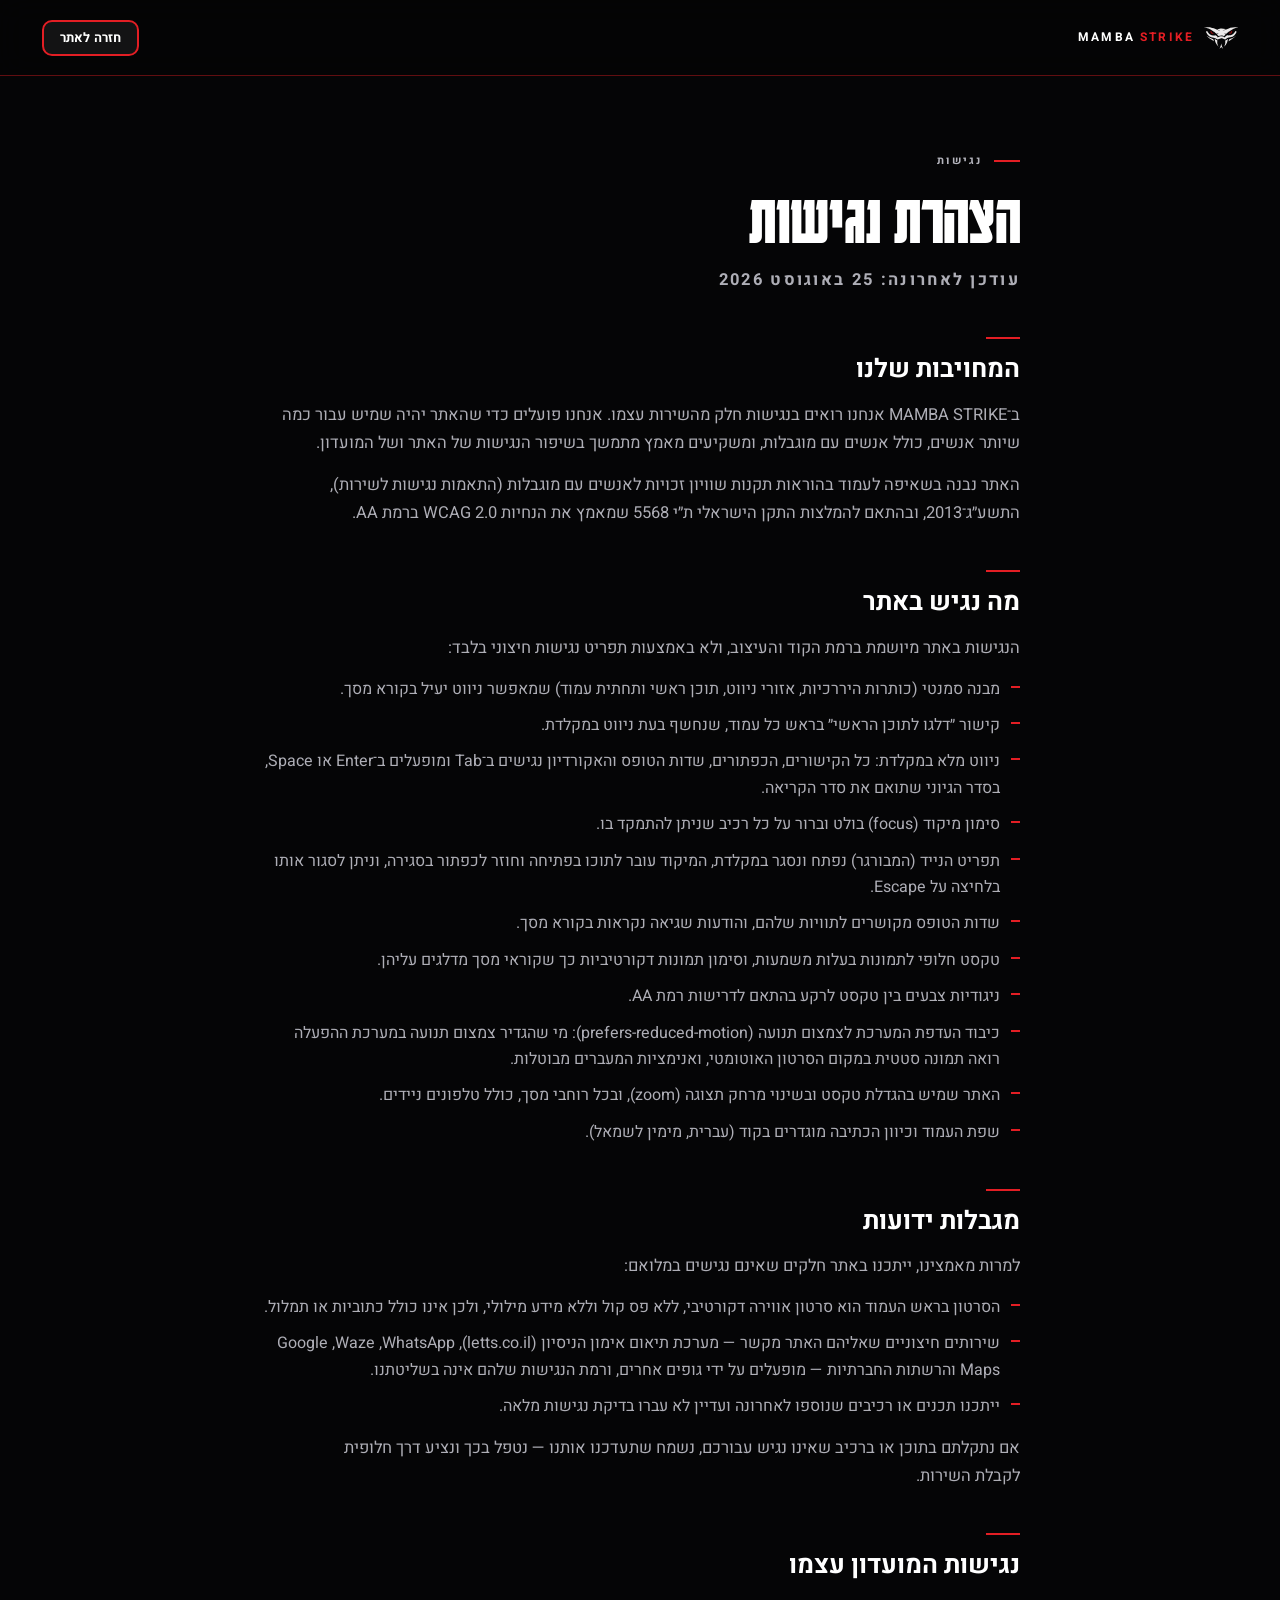
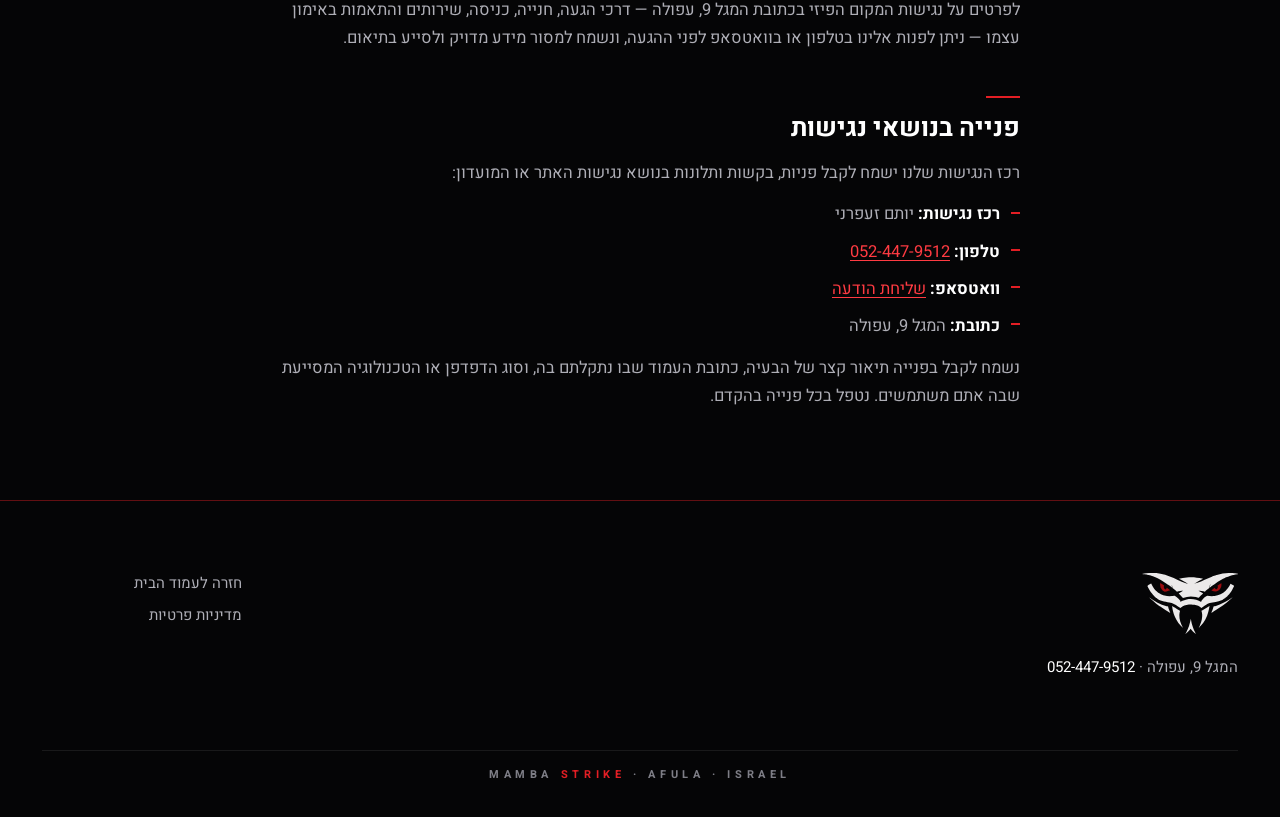
==== accessibility.html @ dbf691c0 "Client feedback round: coach bio, corrected copy, a11y, SEO pages Content (client-approved wording):" ====
<!doctype html>
<html lang="he" dir="rtl">
<head>
<meta charset="utf-8">
<meta name="viewport" content="width=device-width,initial-scale=1,viewport-fit=cover">
<meta name="theme-color" content="#050506">
<title>הצהרת נגישות · MAMBA STRIKE</title>
<meta name="description" content="הצהרת הנגישות של אתר MAMBA STRIKE, מרכז MMA בעפולה: מה נגיש באתר, מגבלות ידועות ודרכי פנייה בנושאי נגישות.">
<link rel="canonical" href="https://mambastrike.co.il/accessibility.html">
<meta name="robots" content="index,follow">
<link rel="icon" href="/assets/favicon.svg" type="image/svg+xml">
<link rel="preconnect" href="https://fonts.googleapis.com">
<link rel="preconnect" href="https://fonts.gstatic.com" crossorigin>
<link rel="stylesheet" href="https://fonts.googleapis.com/css2?family=Karantina:wght@700&family=Heebo:wght@400;700;900&display=swap">
<link rel="stylesheet" href="/styles/app.css?v=68">
</head>
<body id="top" class="ms-splash-done">

<a href="#main-content" class="ms-skip-link">דלגו לתוכן הראשי</a>

<header class="ms-legal-header">
  <a href="/" class="ms-legal-home">
    <img src="/assets/logo-symbol.svg" alt="" width="34" height="34">
    <span dir="ltr">MAMBA <span>STRIKE</span></span>
  </a>
  <a href="/" class="ms-btn ms-btn--sm ms-btn--secondary">חזרה לאתר</a>
</header>

<main id="main-content" class="ms-legal">
  <div class="ms-legal-inner">
    <div class="ms-eyebrow"><span>נגישות</span></div>
    <h1>הצהרת נגישות</h1>
    <p class="ms-legal-updated">עודכן לאחרונה: 25 באוגוסט 2026</p>

    <h2>המחויבות שלנו</h2>
    <p>ב־MAMBA STRIKE אנחנו רואים בנגישות חלק מהשירות עצמו. אנחנו פועלים כדי שהאתר יהיה שמיש עבור כמה שיותר אנשים, כולל אנשים עם מוגבלות, ומשקיעים מאמץ מתמשך בשיפור הנגישות של האתר ושל המועדון.</p>
    <p>האתר נבנה בשאיפה לעמוד בהוראות תקנות שוויון זכויות לאנשים עם מוגבלות (התאמות נגישות לשירות), התשע״ג־2013, ובהתאם להמלצות התקן הישראלי ת״י 5568 שמאמץ את הנחיות <span dir="ltr">WCAG 2.0</span> ברמת <span dir="ltr">AA</span>.</p>

    <h2>מה נגיש באתר</h2>
    <p>הנגישות באתר מיושמת ברמת הקוד והעיצוב, ולא באמצעות תפריט נגישות חיצוני בלבד:</p>
    <ul>
      <li>מבנה סמנטי (כותרות היררכיות, אזורי ניווט, תוכן ראשי ותחתית עמוד) שמאפשר ניווט יעיל בקורא מסך.</li>
      <li>קישור ״דלגו לתוכן הראשי״ בראש כל עמוד, שנחשף בעת ניווט במקלדת.</li>
      <li>ניווט מלא במקלדת: כל הקישורים, הכפתורים, שדות הטופס והאקורדיון נגישים ב־<span dir="ltr">Tab</span> ומופעלים ב־<span dir="ltr">Enter</span> או <span dir="ltr">Space</span>, בסדר הגיוני שתואם את סדר הקריאה.</li>
      <li>סימון מיקוד (<span dir="ltr">focus</span>) בולט וברור על כל רכיב שניתן להתמקד בו.</li>
      <li>תפריט הנייד (המבורגר) נפתח ונסגר במקלדת, המיקוד עובר לתוכו בפתיחה וחוזר לכפתור בסגירה, וניתן לסגור אותו בלחיצה על <span dir="ltr">Escape</span>.</li>
      <li>שדות הטופס מקושרים לתוויות שלהם, והודעות שגיאה נקראות בקורא מסך.</li>
      <li>טקסט חלופי לתמונות בעלות משמעות, וסימון תמונות דקורטיביות כך שקוראי מסך מדלגים עליהן.</li>
      <li>ניגודיות צבעים בין טקסט לרקע בהתאם לדרישות רמת <span dir="ltr">AA</span>.</li>
      <li>כיבוד העדפת המערכת לצמצום תנועה (<span dir="ltr">prefers-reduced-motion</span>): מי שהגדיר צמצום תנועה במערכת ההפעלה רואה תמונה סטטית במקום הסרטון האוטומטי, ואנימציות המעברים מבוטלות.</li>
      <li>האתר שמיש בהגדלת טקסט ובשינוי מרחק תצוגה (<span dir="ltr">zoom</span>), ובכל רוחבי מסך, כולל טלפונים ניידים.</li>
      <li>שפת העמוד וכיוון הכתיבה מוגדרים בקוד (עברית, מימין לשמאל).</li>
    </ul>

    <h2>מגבלות ידועות</h2>
    <p>למרות מאמצינו, ייתכנו באתר חלקים שאינם נגישים במלואם:</p>
    <ul>
      <li>הסרטון בראש העמוד הוא סרטון אווירה דקורטיבי, ללא פס קול וללא מידע מילולי, ולכן אינו כולל כתוביות או תמלול.</li>
      <li>שירותים חיצוניים שאליהם האתר מקשר — מערכת תיאום אימון הניסיון (<span dir="ltr">letts.co.il</span>), <span dir="ltr">WhatsApp</span>, <span dir="ltr">Waze</span>, <span dir="ltr">Google Maps</span> והרשתות החברתיות — מופעלים על ידי גופים אחרים, ורמת הנגישות שלהם אינה בשליטתנו.</li>
      <li>ייתכנו תכנים או רכיבים שנוספו לאחרונה ועדיין לא עברו בדיקת נגישות מלאה.</li>
    </ul>
    <p>אם נתקלתם בתוכן או ברכיב שאינו נגיש עבורכם, נשמח שתעדכנו אותנו — נטפל בכך ונציע דרך חלופית לקבלת השירות.</p>

    <h2>נגישות המועדון עצמו</h2>
    <p>לפרטים על נגישות המקום הפיזי בכתובת המגל 9, עפולה — דרכי הגעה, חנייה, כניסה, שירותים והתאמות באימון עצמו — ניתן לפנות אלינו בטלפון או בוואטסאפ לפני ההגעה, ונשמח למסור מידע מדויק ולסייע בתיאום.</p>

    <h2>פנייה בנושאי נגישות</h2>
    <p>רכז הנגישות שלנו ישמח לקבל פניות, בקשות ותלונות בנושא נגישות האתר או המועדון:</p>
    <ul class="ms-legal-contact">
      <li><strong>רכז נגישות:</strong> יותם זעפרני</li>
      <li><strong>טלפון:</strong> <a href="tel:+972524479512" dir="ltr">052-447-9512</a></li>
      <li><strong>וואטסאפ:</strong> <a href="https://wa.me/972524479512" target="_blank" rel="noopener">שליחת הודעה</a></li>
      <li><strong>כתובת:</strong> המגל 9, עפולה</li>
    </ul>
    <p>נשמח לקבל בפנייה תיאור קצר של הבעיה, כתובת העמוד שבו נתקלתם בה, וסוג הדפדפן או הטכנולוגיה המסייעת שבה אתם משתמשים. נטפל בכל פנייה בהקדם.</p>
  </div>
</main>

<footer class="ms-footer" dir="rtl">
  <div class="ms-footer-inner">
    <div class="ms-footer-brand">
      <a href="/" style="display:inline-block"><img src="/assets/logo-symbol.svg" alt="MAMBA STRIKE" style="width:96px;height:auto"></a>
      <p style="margin-top:14px;color:var(--text-body);font-size:15px;line-height:1.5">המגל 9, עפולה · <a href="tel:+972524479512" dir="ltr" style="color:var(--white)">052-447-9512</a></p>
    </div>
    <div class="ms-footer-links">
      <a href="/">חזרה לעמוד הבית</a>
      <a href="/privacy.html">מדיניות פרטיות</a>
    </div>
  </div>
  <div class="ms-footer-eyebrow">MAMBA <em>STRIKE</em> · AFULA · ISRAEL</div>
</footer>

</body>
</html>
---- styles/app.css ----
/* Google Fonts loaded via <link rel="preconnect"> + preload in <head>.
   Kept here for token reference. Font families:
   - Karantina 700 (condensed display, Hebrew + Latin)
   - Heebo 400/700/900 (bilingual body / UI) */
:root{
/* ── Base ink ─────────────────────────────────────────── */
--ink-1000:#000000;
--ink-900:#050506;
--ink-850:#0A0A0C;
--ink-800:#111113;
--ink-750:#17171A;
--ink-700:#1E1E22;
--ink-600:#232327;

/* ── Mamba red ────────────────────────────────────────── */
--red-300:#FF6167;
--red-400:#FF3B42;
--red-500:#E31E24;
--red-600:#B3161B;
--red-700:#7E1013;

/* ── Neutrals ─────────────────────────────────────────── */
--white:#FFFFFF;
--gray-050:#F2F2F2;
--gray-100:#EDEDF0;
--gray-300:#B4B4BC;
--gray-350:#AEAEB6;
--gray-400:#A8A8B0;
--gray-500:#8E8E96;
--gray-600:#6E6E76;
--gray-700:#5A5A62;

/* ── Alphas (rules, washes, veils) ────────────────────── */
--red-a42:rgba(227,30,36,0.42);
--red-a30:rgba(227,30,36,0.30);
--red-a16:rgba(227,30,36,0.16);
--red-a08:rgba(227,30,36,0.08);
--red-a05:rgba(227,30,36,0.05);
--white-a12:rgba(255,255,255,0.12);
--white-a08:rgba(255,255,255,0.08);
--white-a04:rgba(255,255,255,0.04);
--ink-a82:rgba(5,5,6,0.82);
--ink-a45:rgba(5,5,6,0.45);

/* ── Semantic surfaces ────────────────────────────────── */
--bg-page:var(--ink-900);
--bg-surface:var(--ink-850);
--bg-raised:var(--ink-800);
--bg-sunken:var(--ink-1000);
--surface-callout:linear-gradient(180deg,var(--red-a16) 0%,var(--red-a05) 100%);
--surface-accent:var(--red-500);
--surface-veil:var(--ink-a82);

/* ── Semantic text ────────────────────────────────────── */
--text-display:var(--white);
--text-heading:var(--gray-050);
--text-term:var(--gray-100);
--text-body:var(--gray-350);
--text-body-dim:var(--gray-400);
--text-muted:var(--gray-500);
/* Was --gray-700 (#5A5A62): 3.0:1 on the page black, which fails WCAG AA for the
   11–14px labels, eyebrows and fine print this token drives. #7E7E86 is 4.9:1. */
--text-faint:#7E7E86;
--text-accent:var(--red-500);
--text-on-accent:var(--white);

/* ── Semantic lines & accents ─────────────────────────── */
--accent:var(--red-500);
--accent-hover:var(--red-400);
--accent-press:var(--red-600);
--rule-accent:var(--red-a42);
--border-subtle:var(--white-a08);
--border-accent:var(--red-500);
--focus-ring:var(--red-400);

/* ── Status. Intentional addition: the print source only
      uses red/white/black. Kept muted so red stays the
      loudest colour on any screen. ────────────────────── */
--status-danger:var(--red-500);
--status-success:#35C46B;
--status-warning:#F2A93B;
}
:root{
/* ── Families ─────────────────────────────────────────────
   Karantina covers both scripts in one condensed display face,
   so Hebrew and Latin headlines share the same voice. Its
   heaviest weight is 700 — never ask it for 900.
   USE IT ONLY AT 24px AND ABOVE. Buttons, labels, small
   card titles, table cells and anything under 24px take
   --font-body at --fw-bold. */
--font-display:'Karantina',sans-serif;
--font-display-he:'Karantina',sans-serif;
--font-body:'Heebo',system-ui,-apple-system,sans-serif;
--font-numeric:'Karantina',sans-serif;

/* ── Weights ──────────────────────────────────────────── */
--fw-light:300; /* @kind font */
--fw-regular:400; /* @kind font */
--fw-medium:500; /* @kind font */
--fw-bold:700; /* @kind font */
--fw-black:700; /* @kind font */ /* display ceiling — Karantina stops at 700 */

/* ── Size scale (lifted from the printed booklet) ─────── */
--fs-display-1:120px;
--fs-display-2:96px;
--fs-display-3:76px;
--fs-display-4:64px;
--fs-title-1:44px;
--fs-title-2:33px;
--fs-title-3:26px;
--fs-lead:18px;
--fs-body:17px;
--fs-body-sm:15px;
--fs-caption:13px;
--fs-micro:11px;
--fs-micro-xs:10px;

/* ── Fluid web headline sizes ─────────────────────────── */
--fs-hero:clamp(64px,9vw,120px); /* @kind font */
--fs-section:clamp(46px,6vw,84px); /* @kind font */
--fs-sub:clamp(24px,2.6vw,33px); /* @kind font */

/* ── Line heights ─────────────────────────────────────── */
--lh-display:0.94; /* @kind font */
--lh-title:1.04; /* @kind font */
--lh-term:0.9; /* @kind font */
--lh-snug:1.3; /* @kind font */
--lh-body:1.45; /* @kind font */
--lh-relaxed:1.5; /* @kind font */

/* ── Tracking ─────────────────────────────────────────── */
--ls-display:-0.01em; /* @kind font */
--ls-caps:0.01em; /* @kind font */
--ls-eyebrow:0.42em; /* @kind font */
--ls-eyebrow-tight:0.18em; /* @kind font */
}
:root{
/* Not a 4/8 grid — these are the real measurements off the
   printed booklet and posters. Do not snap them. */
--space-1:3px;
--space-2:6px;
--space-3:8px;
--space-4:10px;
--space-5:13px;
--space-6:16px;
--space-7:22px;
--space-8:26px;
--space-9:34px;
--space-10:42px;
--space-11:56px;
--space-12:72px;
--space-13:96px;
--space-14:128px;

/* Layout */
--page-pad:42px;
--page-pad-tight:34px;
--page-pad-sm:24px;
--gutter:24px;
--container-max:1240px;
--container-narrow:760px;
--nav-height:76px;
}
:root{
/* Radii — the booklet is mostly square. Only callouts and
   web controls round, and never past 14px. */
--radius-0:0px;
--radius-sm:6px;
--radius-md:10px;
--radius-lg:14px;
--radius-pill:999px;

/* Weights */
--border-hairline:1px; /* @kind spacing */
--rule-weight:1.5px; /* @kind spacing */
--border-strong:2px; /* @kind spacing */

/* Composed */
--rule-h:var(--rule-weight) solid var(--rule-accent); /* @kind other */
--border-card:var(--border-hairline) solid var(--border-subtle); /* @kind other */
--border-card-accent:var(--border-hairline) solid var(--red-a42); /* @kind other */
--border-callout:var(--border-strong) solid var(--accent); /* @kind other */
}
:root{
/* The brand does not use drop shadows for hierarchy — it uses
   hairlines, red glow and protection gradients. */
--glow-red-sm:0 0 12px rgba(227,30,36,0.30);
--glow-red:0 0 24px rgba(227,30,36,0.35);
--glow-red-lg:0 0 48px rgba(227,30,36,0.28);
--shadow-lift:0 18px 40px rgba(0,0,0,0.55);
--shadow-inset-top:inset 0 1px 0 rgba(255,255,255,0.05);

/* Protection gradients — laid over photography so display type
   stays legible. Bottom veil for covers, corner veil for
   split hero/photo headers. */
--protect-bottom:linear-gradient(to top,#050506 6%,rgba(5,5,6,0.82) 30%,rgba(5,5,6,0.30) 60%,rgba(5,5,6,0.70) 100%); /* @kind other */
--protect-corner:radial-gradient(112% 100% at 100% 0%,rgba(5,5,6,0.97) 0%,rgba(5,5,6,0.88) 38%,rgba(5,5,6,0.45) 66%,rgba(5,5,6,0) 88%); /* @kind other */
--protect-side:linear-gradient(to left,#050506 0%,rgba(5,5,6,0.16) 32%,rgba(5,5,6,0) 74%); /* @kind other */

/* Photo feathering — images are never hard rectangles; they
   dissolve into the black page through a mask. */
--mask-feather-corner:linear-gradient(to right,#000 0%,#000 64%,rgba(0,0,0,0) 100%),linear-gradient(to bottom,#000 0%,#000 60%,rgba(0,0,0,0) 100%); /* @kind other */
--mask-feather-radial:radial-gradient(76% 68% at 44% 46%,#000 34%,rgba(0,0,0,0) 100%); /* @kind other */

/* Textures shipped as assets */
--texture-page:url("../assets/page-bg.png"); /* @kind other */
--texture-page-corners:url("../assets/page-bg-corners.png"); /* @kind other */

/* Blur — used only for sticky nav over content */
--blur-nav:saturate(140%) blur(14px); /* @kind other */
}
:root{
--dur-instant:90ms; /* @kind other */
--dur-fast:140ms; /* @kind other */
--dur-base:200ms; /* @kind other */
--dur-slow:320ms; /* @kind other */
--ease-out:cubic-bezier(0.2,0.7,0.2,1); /* @kind other */
--ease-in-out:cubic-bezier(0.6,0,0.2,1); /* @kind other */
--ease-strike:cubic-bezier(0.12,0.9,0.2,1); /* @kind other */
--transition-control:color var(--dur-fast) var(--ease-out),background-color var(--dur-fast) var(--ease-out),border-color var(--dur-fast) var(--ease-out),box-shadow var(--dur-base) var(--ease-out),transform var(--dur-fast) var(--ease-out); /* @kind other */
}
@media (prefers-reduced-motion:reduce){:root{--dur-instant:0ms; /* @kind other */ --dur-fast:0ms; /* @kind other */ --dur-base:0ms; /* @kind other */ --dur-slow:0ms; /* @kind other */}}
*,*::before,*::after{box-sizing:border-box}
html{-webkit-text-size-adjust:100%}
body{margin:0;background:var(--bg-page);color:var(--text-body);font-family:var(--font-body);font-weight:var(--fw-regular);font-size:var(--fs-body);line-height:var(--lh-body);-webkit-font-smoothing:antialiased;text-wrap:pretty}
h1,h2,h3,h4{margin:0;color:var(--text-display);font-family:var(--font-display-he);font-weight:var(--fw-black);line-height:var(--lh-display);letter-spacing:var(--ls-display)}
p{margin:0}
img{display:block;max-width:100%}
a{color:var(--accent);text-decoration:none;transition:color var(--dur-fast) var(--ease-out)}
a:hover{color:var(--accent-hover)}
a:active{color:var(--accent-press)}
::selection{background:var(--red-500);color:var(--white)}
:focus-visible{outline:2px solid var(--focus-ring);outline-offset:2px}
/* Eyebrow: the locked footer/kicker lockup used on every surface */
.ms-eyebrow{font-family:var(--font-body);font-weight:var(--fw-bold);font-size:var(--fs-micro);letter-spacing:var(--ls-eyebrow);color:var(--text-faint);direction:ltr;text-transform:uppercase}
.ms-eyebrow em{font-style:normal;color:var(--accent)}
/* Horizontal accent rule that separates every row of content */
.ms-rule{height:var(--rule-weight);background:var(--rule-accent);border:0;margin:0}
/* Snake-skin page texture */
.ms-texture{background-color:var(--bg-page);background-image:var(--texture-page);background-size:cover;background-position:center}
/* Page-level */
html{scroll-behavior:smooth;overflow-x:clip}
body{margin:0;background:#050506;overflow-x:clip}
@media (prefers-reduced-motion:reduce){html{scroll-behavior:auto}}
a{color:var(--accent);text-decoration:none}
a:hover{color:var(--accent-hover)}

/* Keyframes */
@keyframes msaFade{from{opacity:0}to{opacity:1}}
@keyframes msaRise{from{opacity:0;transform:translateY(18px)}to{opacity:1;transform:none}}
@keyframes msaUp{from{opacity:0;transform:translateY(24px)}to{opacity:1;transform:none}}
@keyframes msaHeroIn{from{opacity:0;transform:scale(1.05)}to{opacity:1;transform:scale(1)}}
@keyframes msaSpark{0%,100%{opacity:.18}50%{opacity:.42}}
@keyframes msaPulse{0%,100%{box-shadow:0 0 0 0 rgba(227,30,36,.5)}50%{box-shadow:0 0 0 14px rgba(227,30,36,0)}}

/* Reveal animation for [data-anim] blocks — upgraded */
[data-anim]{transition:opacity .9s cubic-bezier(.12,.9,.2,1) var(--anim-delay,0s),transform .9s cubic-bezier(.12,.9,.2,1) var(--anim-delay,0s),filter .9s var(--ease-out) var(--anim-delay,0s)}
[data-anim].msa-off{opacity:0;transform:translateY(38px);filter:blur(6px)}
[data-anim]:not(.msa-off){filter:blur(0)}
@media (prefers-reduced-motion:reduce){
  [data-msa=heroimg],[data-msa=heroline]{animation:none !important;opacity:1 !important;transform:none !important}
  [data-anim]{transition:opacity .18s linear !important}
  [data-anim].msa-off{opacity:0 !important;transform:none !important;filter:none !important}
  [data-anim]:not(.msa-off){filter:none !important}
}

/* Splash intro */
[data-msa="splash"]{position:fixed;inset:0;z-index:200;background:#050506;display:flex;align-items:center;justify-content:center;overflow:hidden;transition:opacity .5s ease-out,visibility .5s ease-out}
[data-msa="splash"].ms-splash--out{opacity:0;visibility:hidden;pointer-events:none}
.ms-splash__ambient{position:absolute;inset:-20%;background:radial-gradient(circle at 50% 55%,rgba(227,30,36,.32) 0%,rgba(227,30,36,.08) 25%,transparent 55%);opacity:0;animation:msaSplashAmbient 2.4s ease-out forwards;pointer-events:none}
.ms-splash__inner{position:relative;display:flex;flex-direction:column;align-items:center;gap:22px;padding:0 24px;text-align:center}
.ms-splash__mark{width:clamp(72px,10vw,120px);height:auto;filter:drop-shadow(0 0 40px rgba(227,30,36,.65));animation:msaSplashMark 2.4s cubic-bezier(.5,0,.2,1) forwards}
.ms-splash__slash{position:absolute;top:calc(50% - 4px);left:-140%;right:-140%;height:3px;background:linear-gradient(to right,transparent 0%,var(--red-500) 20%,var(--red-500) 80%,transparent 100%);box-shadow:0 0 24px rgba(227,30,36,.9);transform:scaleX(0);transform-origin:center;animation:msaSplashSlash 2.4s cubic-bezier(.7,.02,.2,1) forwards}
.ms-splash__wordmark{font-family:var(--font-display);font-weight:700;font-size:clamp(44px,7vw,96px);line-height:1;color:var(--white);letter-spacing:-.008em;opacity:0;animation:msaSplashText 2.4s cubic-bezier(.2,.7,.2,1) forwards}
.ms-splash__wordmark span{color:var(--red-500);text-shadow:0 0 32px rgba(227,30,36,.55)}
.ms-splash__tag{font-family:var(--font-body);font-weight:700;font-size:11px;letter-spacing:.42em;text-transform:uppercase;color:var(--gray-300);opacity:0;animation:msaSplashTag 2.4s ease-out forwards}
.ms-splash__progress{width:clamp(120px,18vw,200px);height:2px;background:rgba(255,255,255,.08);overflow:hidden;margin-top:8px;opacity:0;animation:msaSplashProgWrap 1s ease-out forwards}
.ms-splash__progress span{display:block;height:100%;width:0;background:linear-gradient(to right,var(--red-500),#ff5a63);box-shadow:0 0 10px rgba(227,30,36,.8);transition:width 4s cubic-bezier(.15,.9,.3,1)}
.ms-splash__progress span.ms-splash__progress--complete{transition:width .5s ease-out;width:100% !important}

/* msaSplashOut kept for legacy but the splash now uses .ms-splash--out class fade-out */
@keyframes msaSplashAmbient{0%{opacity:0;transform:scale(.6)}20%{opacity:1;transform:scale(1)}80%{opacity:.95;transform:scale(1.04)}100%{opacity:.95;transform:scale(1.06)}}
@keyframes msaSplashMark{0%{transform:scale(.35);opacity:0}20%{transform:scale(1);opacity:1}60%{transform:scale(1);opacity:1}80%{transform:scale(1.04);opacity:1}100%{transform:scale(1.06);opacity:1}}
@keyframes msaSplashSlash{0%{transform:scaleX(0);opacity:0}12%{opacity:0}22%{transform:scaleX(1);opacity:1}62%{transform:scaleX(1);opacity:.9}80%{transform:scaleX(1.06);opacity:0}100%{opacity:0}}
@keyframes msaSplashText{0%,22%{opacity:0;transform:translateY(18px);letter-spacing:.06em}30%{opacity:1;transform:translateY(0);letter-spacing:-.008em}62%{opacity:1;transform:translateY(0)}72%{opacity:.4;transform:translateY(-6px)}100%{opacity:0;transform:translateY(-14px)}}
@keyframes msaSplashTag{0%,34%{opacity:0}44%{opacity:.7}62%{opacity:.7}72%,100%{opacity:0}}
@keyframes msaSplashProgWrap{0%{opacity:0}30%,100%{opacity:1}}

@media (prefers-reduced-motion:reduce){
  [data-msa="splash"]{animation:msaSplashOutFast .5s ease-out .3s forwards}
  .ms-splash__ambient,.ms-splash__slash,.ms-splash__progress,.ms-splash__tag{display:none}
  .ms-splash__mark{animation:none;opacity:1;transform:none}
  .ms-splash__wordmark{animation:none;opacity:1;transform:none}
  @keyframes msaSplashOutFast{to{opacity:0;visibility:hidden}}
}
body.ms-splash-done [data-msa="splash"]{display:none !important}

/* Section title slash reveal — draws in as the head becomes visible */
.ms-section-title{position:relative}
.ms-section-title::after{content:"";display:block;width:60px;height:3px;background:var(--red-500);box-shadow:0 0 20px rgba(227,30,36,.5);margin-top:18px;transform-origin:right center;transform:scaleX(0);transition:transform .9s cubic-bezier(.12,.9,.2,1) .3s}
[data-anim]:not(.msa-off) .ms-section-title::after{transform:scaleX(1)}
[data-anim].msa-off .ms-section-title::after{transform:scaleX(0)}
@media (prefers-reduced-motion:reduce){.ms-section-title::after{transform:scaleX(1) !important;transition:none !important}}

/* Card hover polish */
[data-msa="feature"],.ms-aud,.ms-diff{transition:transform .35s var(--ease-out),border-color .35s var(--ease-out),box-shadow .35s var(--ease-out)}
[data-msa="feature"]:hover,.ms-aud:hover{transform:translateY(-4px);box-shadow:0 22px 60px -18px rgba(227,30,36,.42),inset 0 0 0 1px rgba(227,30,36,.25)}
.ms-diff:hover{transform:translateY(-3px)}
.ms-diff:hover .ms-diff-num{color:#ff5a63;text-shadow:0 0 22px rgba(227,30,36,.55)}
.ms-diff-num{transition:color .3s var(--ease-out),text-shadow .3s var(--ease-out)}

/* Primary button — subtle sheen bloom on hover */
.ms-btn--primary{position:relative;overflow:hidden}
.ms-btn--primary::before{content:"";position:absolute;inset:0;background:linear-gradient(120deg,transparent 30%,rgba(255,255,255,.18) 50%,transparent 70%);transform:translateX(-100%);transition:transform .6s var(--ease-out);pointer-events:none}
.ms-btn--primary:hover::before{transform:translateX(100%)}

/* Anchor scroll offset */
[data-msa=sec]{scroll-margin-top:96px}

/* Nav link underline hover */
[data-msa=navlink]{position:relative;padding:8px 0;white-space:nowrap;font-family:var(--font-body);font-weight:700;font-size:15px;color:var(--text-body);text-decoration:none;cursor:pointer}
[data-msa=navlink]::after{content:"";position:absolute;inset-inline-start:0;bottom:0;height:2px;width:0;background:var(--accent);transition:width var(--dur-base) var(--ease-out)}
[data-msa=navlink]:hover{color:var(--white)}
[data-msa=navlink]:hover::after{width:100%}

/* Card / feature hover */
[data-msa=card],[data-msa=feature],[data-msa=coach]{transition:var(--transition-control)}
[data-msa=card]:hover,[data-msa=feature]:hover,[data-msa=coach]:hover{border-color:var(--red-a42) !important}
[data-msa=card]:hover [data-msa=thumbimg],[data-msa=feature]:hover [data-msa=thumbimg],[data-msa=coach]:hover [data-msa=thumbimg]{transform:scale(1.05) !important}
[data-msa=card]:hover [data-msa=num]{color:var(--white) !important}
[data-msa=card]:hover [data-msa=cardtitle]{transform:translateX(-4px)}
[data-msa=cardtitle]{transition:transform var(--dur-base) var(--ease-out)}
[data-msa=menubtn]:hover{border-color:var(--red-a42) !important;background:var(--red-a08) !important}
[data-msa=card]:active,[data-msa=feature]:active,[data-msa=coach]:active{transform:translateY(1px)}
[data-msa=card]:focus-visible,[data-msa=feature]:focus-visible,[data-msa=coach]:focus-visible{outline:2px solid var(--focus-ring);outline-offset:3px}
[data-msa=thumbimg]{transition:transform var(--dur-slow) var(--ease-out)}

/* Menu panel (mobile) */
[data-msa=menupanel]{position:absolute;top:calc(var(--nav-height) + 6px);inset-inline-end:clamp(12px,3vw,26px);z-index:60;display:none;flex-direction:column;gap:2px;min-width:230px;padding:14px;background:var(--bg-surface);border:1.5px solid var(--red-a42);border-radius:var(--radius-md);box-shadow:var(--shadow-lift)}
[data-msa=menupanel][data-open="1"]{display:flex;animation:msaRise var(--dur-base) var(--ease-out)}
[data-msa=menupanel] a{padding:12px 14px;border-radius:var(--radius-sm);color:var(--text-body);font-weight:700;font-size:15px;text-decoration:none}
[data-msa=menupanel] a:hover{background:var(--red-a08);color:var(--white)}

/* Responsive breakpoints */
@media (max-width:1100px){
  [data-msa=herofig]{display:none !important}
  [data-msa=hero-grid]{grid-template-columns:minmax(0,1fr) !important}
  [data-msa=about-grid]{grid-template-columns:minmax(0,1fr) !important}
  [data-msa=contact-grid]{grid-template-columns:minmax(0,1fr) !important}
}
@media (max-width:860px){
  [data-msa=navlinks]{display:none !important}
}
@media (min-width:861px){
  [data-msa=menubtn]{display:none !important}
}
@media (max-width:720px){
  [data-msa=modalwrap]{padding:0 !important;align-items:stretch !important}
  [data-msa=modal]{width:100% !important;max-height:none !important;height:100% !important;border-radius:0 !important;border:0 !important}
  [data-msa=modalhead]{position:sticky;top:0;z-index:2;background:var(--bg-surface)}
  [data-msa=schedule-scroll]{overflow-x:auto}
}
@media (max-width:620px){
  [data-msa=coach]{flex-direction:row !important}
  [data-msa=coach] [data-msa=coach-photo]{flex:0 0 132px !important;aspect-ratio:auto !important;min-height:150px}
  [data-msa=pricecards]{grid-template-columns:minmax(0,1fr) !important}
}

/* Button component */
.ms-btn{display:inline-flex;align-items:center;justify-content:center;gap:var(--space-4);height:46px;padding:0 var(--space-7);border-radius:var(--radius-md);font-family:var(--font-body);font-weight:var(--fw-bold);font-size:var(--fs-body);line-height:1;letter-spacing:var(--ls-caps);white-space:nowrap;text-decoration:none;cursor:pointer;transition:var(--transition-control);border:var(--border-strong) solid transparent}
.ms-btn[disabled],.ms-btn[aria-disabled=true]{opacity:.38;pointer-events:none;cursor:not-allowed}
.ms-btn:active{transform:translateY(1px)}
.ms-btn--sm{height:36px;padding:0 var(--space-6);font-size:var(--fs-caption)}
.ms-btn--md{height:46px;padding:0 var(--space-7);font-size:var(--fs-body)}
.ms-btn--lg{height:56px;padding:0 var(--space-9);font-size:var(--fs-title-3)}
.ms-btn--primary{background:var(--accent);color:var(--text-on-accent);border-color:transparent}
.ms-btn--primary:hover{background:var(--accent-hover);color:var(--text-on-accent);box-shadow:var(--glow-red)}
.ms-btn--primary:active{background:var(--accent-press)}
.ms-btn--secondary{background:transparent;color:var(--white);border-color:var(--accent)}
.ms-btn--secondary:hover{background:var(--red-a08);color:var(--accent-hover)}
.ms-btn--secondary:active{background:var(--red-a16);border-color:var(--accent-press);color:var(--accent-hover)}
.ms-btn--ghost{background:transparent;color:var(--text-body);border-color:transparent}
.ms-btn--ghost:hover{color:var(--white)}
.ms-btn--ghost:active{color:var(--text-muted)}

/* Icon button */
.ms-iconbtn{width:44px;height:44px;display:inline-flex;align-items:center;justify-content:center;border-radius:var(--radius-md);background:transparent;color:var(--text-body);border:var(--border-strong) solid transparent;cursor:pointer;transition:var(--transition-control)}
.ms-iconbtn:hover{background:var(--red-a08);color:var(--accent-hover)}

/* Remember callout */
.ms-remember{display:flex;align-items:center;justify-content:center;gap:var(--space-5);padding:13px 22px;min-height:58px;box-sizing:border-box;border:var(--border-callout);border-radius:var(--radius-md);background:var(--surface-callout);color:var(--white)}
.ms-remember-text{font-family:var(--font-body);font-weight:var(--fw-bold);font-size:17.5px;line-height:var(--lh-snug);color:var(--white);text-align:center}

/* Section eyebrow (RTL: dash leads at the right, text trails to the left) */
.ms-eyebrow{display:flex;align-items:center;justify-content:flex-start;gap:12px;font-family:var(--font-body);font-weight:700;font-size:11px;letter-spacing:.18em;color:var(--gray-300);text-transform:uppercase;direction:rtl}
.ms-eyebrow::before{content:"";flex:0 0 auto;width:26px;height:2px;background:var(--accent)}

/* Section shell */
.ms-section{position:relative;padding:clamp(60px,7.5vw,116px) clamp(20px,4vw,42px);border-bottom:1.5px solid var(--rule-accent)}
.ms-section-inner{max-width:var(--container-max);margin:0 auto}
.ms-section-head{display:flex;flex-direction:column;gap:14px;max-width:760px;margin-bottom:clamp(38px,5vw,68px)}
.ms-section-title{margin:0;font-family:var(--font-display-he);font-weight:700;font-size:clamp(46px,6vw,84px);line-height:.94;letter-spacing:-0.01em;color:var(--text-display)}
.ms-section-sub{margin:0;font-family:var(--font-body);font-weight:700;font-size:clamp(22px,2.6vw,33px);line-height:1.04;letter-spacing:-.01em;color:var(--accent)}
.ms-section-lead{margin:8px 0 0;max-width:56ch;font-size:17px;line-height:1.5;color:var(--text-body)}

/* Program card (discipline) */
[data-msa=feature]{position:relative;display:flex;flex-direction:column;background:var(--bg-surface);border:1px solid var(--white-a08);border-radius:var(--radius-md);overflow:hidden;cursor:pointer;text-decoration:none;color:inherit}
[data-msa=feature] [data-msa=thumb]{position:relative;aspect-ratio:4/3;overflow:hidden;background:#000}
[data-msa=feature] [data-msa=thumbimg]{width:100%;height:100%;object-fit:cover;filter:saturate(.7) contrast(1.08) brightness(.78)}
[data-msa=feature] [data-msa=thumb]::after{content:"";position:absolute;inset:0;background:linear-gradient(to top,rgba(5,5,6,.94) 0%,rgba(5,5,6,.35) 55%,rgba(5,5,6,.05) 100%);pointer-events:none}
[data-msa=feature] .ms-feature-num{position:absolute;top:14px;inset-inline-start:18px;font-family:var(--font-display);font-weight:700;font-size:44px;line-height:.9;color:var(--accent);text-shadow:0 2px 20px rgba(0,0,0,.75);z-index:2}
[data-msa=feature] .ms-feature-body{display:flex;flex-direction:column;gap:6px;padding:18px 22px 22px;flex:1 1 auto}
[data-msa=feature] .ms-feature-term{font-weight:700;font-size:11px;letter-spacing:.18em;color:var(--text-faint);direction:ltr;text-align:right}
[data-msa=feature] .ms-feature-title{margin:0;font-family:var(--font-body);font-weight:700;font-size:30px;line-height:1.15;letter-spacing:-.005em;color:var(--white)}
[data-msa=feature] .ms-feature-desc{margin:4px 0 0;font-size:15px;line-height:1.5;color:var(--text-body)}
[data-msa=feature]:hover .ms-feature-num{color:var(--white)}
[data-msa=feature]:hover .ms-feature-title{transform:translateX(-4px);transition:transform var(--dur-base) var(--ease-out)}

/* Coach card */
[data-msa=coach]{display:flex;flex-direction:column;background:var(--bg-surface);border:1px solid var(--white-a08);border-radius:var(--radius-md);overflow:hidden}
[data-msa=coach] [data-msa=coach-photo]{position:relative;aspect-ratio:1/1;overflow:hidden;background:#111}
[data-msa=coach] [data-msa=thumbimg]{width:100%;height:100%;object-fit:cover;filter:saturate(.72) contrast(1.06) brightness(.86)}
[data-msa=coach] [data-msa=coach-photo]::after{content:"";position:absolute;inset:0;background:linear-gradient(to top,rgba(5,5,6,.7) 0%,rgba(5,5,6,.05) 55%,rgba(5,5,6,0) 100%);pointer-events:none}
[data-msa=coach] .ms-coach-body{padding:18px 22px 22px;display:flex;flex-direction:column;gap:6px}
[data-msa=coach] .ms-coach-role{font-weight:700;font-size:11px;letter-spacing:.18em;color:var(--accent);direction:ltr;text-align:right;text-transform:uppercase}
[data-msa=coach] .ms-coach-name{margin:2px 0 0;font-family:var(--font-body);font-weight:700;font-size:30px;line-height:1.15;letter-spacing:-.005em;color:var(--white)}
[data-msa=coach] .ms-coach-bio{margin:6px 0 0;font-size:14.5px;line-height:1.5;color:var(--text-body)}

/* Schedule table */
.ms-schedule{width:100%;border-collapse:collapse;background:var(--bg-surface);border:1px solid var(--white-a08);border-radius:var(--radius-md);overflow:hidden;min-width:760px}
.ms-schedule th,.ms-schedule td{padding:14px 16px;text-align:right;border-bottom:1px solid var(--white-a08);vertical-align:top}
.ms-schedule thead th{background:var(--ink-800);font-family:var(--font-body);font-weight:700;font-size:11px;letter-spacing:.18em;color:var(--text-faint);text-transform:uppercase;border-bottom:1.5px solid var(--rule-accent)}
.ms-schedule tbody th{background:var(--ink-800);font-family:var(--font-body);font-weight:700;font-size:22px;line-height:1.15;letter-spacing:0;color:var(--white);width:120px;border-inline-end:1px solid var(--white-a08)}
.ms-schedule tbody tr:last-child td,.ms-schedule tbody tr:last-child th{border-bottom:0}
.ms-schedule td.ms-slot{position:relative}
.ms-slot-time{display:block;font-family:var(--font-body);font-weight:700;font-size:20px;line-height:1.15;color:var(--accent);letter-spacing:0}
.ms-slot-name{display:block;margin-top:4px;font-family:var(--font-body);font-weight:700;font-size:14px;color:var(--white)}
.ms-slot-coach{display:block;margin-top:2px;font-family:var(--font-body);font-weight:400;font-size:12.5px;color:var(--text-muted)}
.ms-slot-empty{color:var(--text-faint);font-size:13px}

/* Pricing tiers */
[data-msa=pricecards]{display:grid;grid-template-columns:repeat(3,minmax(0,1fr));gap:clamp(16px,2.4vw,26px)}
.ms-tier{display:flex;flex-direction:column;background:var(--bg-surface);border:1px solid var(--white-a08);border-radius:var(--radius-md);padding:clamp(24px,3vw,34px);gap:14px;position:relative;overflow:hidden}
.ms-tier--featured{border-color:var(--accent);background:linear-gradient(180deg,var(--red-a08) 0%,var(--bg-surface) 60%)}
.ms-tier--featured::before{content:"הכי פופולרי";position:absolute;top:14px;inset-inline-end:14px;padding:5px 10px;font-size:10px;font-weight:700;letter-spacing:.18em;color:var(--white);background:var(--accent);border-radius:999px;text-transform:uppercase}
.ms-tier-name{margin:0;font-family:var(--font-display-he);font-weight:700;font-size:33px;line-height:1;letter-spacing:-.01em;color:var(--white)}
.ms-tier-eyebrow{font-weight:700;font-size:11px;letter-spacing:.18em;color:var(--text-faint);direction:ltr;text-align:right;text-transform:uppercase}
.ms-tier-price{display:flex;align-items:baseline;gap:6px;margin:6px 0 4px}
.ms-tier-price .ms-tier-price-num{font-family:var(--font-display);font-weight:700;font-size:64px;line-height:.9;color:var(--accent);letter-spacing:-.01em}
.ms-tier-price .ms-tier-price-cur{font-family:var(--font-body);font-weight:700;font-size:28px;color:var(--accent);line-height:1}
.ms-tier-price .ms-tier-price-per{font-size:13px;color:var(--text-muted)}
.ms-tier-list{list-style:none;padding:0;margin:8px 0 0;display:flex;flex-direction:column;gap:8px}
.ms-tier-list li{position:relative;padding-inline-start:22px;font-size:15px;line-height:1.45;color:var(--text-body)}
.ms-tier-list li::before{content:"";position:absolute;inset-inline-start:0;top:.55em;width:10px;height:2px;background:var(--accent)}
.ms-tier .ms-btn{margin-top:auto}

/* FAQ */
.ms-faq{border-top:1.5px solid var(--rule-accent)}
.ms-faq-item{border-bottom:1px solid var(--white-a08)}
.ms-faq-q{width:100%;background:transparent;border:0;padding:22px 4px;display:flex;align-items:center;justify-content:space-between;gap:16px;cursor:pointer;color:var(--white);font-family:var(--font-body);font-weight:700;font-size:19px;line-height:1.35;letter-spacing:0;text-align:right;transition:color var(--dur-fast) var(--ease-out)}
.ms-faq-q:hover{color:var(--accent)}
.ms-faq-q .ms-faq-icon{flex:0 0 auto;width:32px;height:32px;border-radius:999px;border:2px solid var(--white-a12);display:flex;align-items:center;justify-content:center;color:var(--text-body);transition:var(--transition-control)}
.ms-faq-item[data-open="1"] .ms-faq-icon{background:var(--accent);border-color:var(--accent);color:var(--white);transform:rotate(45deg)}
.ms-faq-a{max-height:0;overflow:hidden;transition:max-height var(--dur-slow) var(--ease-out)}
.ms-faq-a-inner{padding:0 4px 22px;max-width:66ch;font-size:16px;line-height:1.55;color:var(--text-body)}

/* Contact panel */
.ms-contact-card{background:var(--bg-surface);border:1px solid var(--white-a08);border-radius:var(--radius-md);padding:clamp(24px,3vw,34px);display:flex;flex-direction:column;gap:20px}
.ms-contact-row{display:flex;gap:14px;align-items:flex-start}
.ms-contact-row svg{flex:0 0 auto;color:var(--accent);margin-top:2px}
.ms-contact-label{font-weight:700;font-size:11px;letter-spacing:.18em;color:var(--text-faint);text-transform:uppercase;display:block;margin-bottom:2px}
.ms-contact-val{font-family:var(--font-body);font-size:16.5px;line-height:1.5;color:var(--white)}
.ms-contact-val a{color:var(--white)}
.ms-contact-val a:hover{color:var(--accent)}

/* Footer */
.ms-footer{border-top:var(--rule-weight) solid var(--rule-accent);padding:var(--space-12) var(--page-pad) var(--space-9);background:var(--bg-page)}
.ms-footer-inner{max-width:var(--container-max);margin:0 auto;display:flex;flex-wrap:wrap;gap:var(--space-12);align-items:flex-start}
.ms-footer-brand{flex:1 1 280px}
.ms-footer-tagline{margin-top:var(--space-6);font-family:var(--font-body);font-weight:700;font-size:var(--fs-title-3);line-height:1.35;color:var(--white)}
.ms-footer-links{flex:0 1 200px;display:flex;flex-direction:column;gap:var(--space-4)}
.ms-footer-links a{font-family:var(--font-body);font-size:var(--fs-body-sm);color:var(--text-body);text-decoration:none}
.ms-footer-links a:hover{color:var(--white)}
.ms-footer-eyebrow{max-width:var(--container-max);margin:var(--space-12) auto 0;padding-top:var(--space-6);border-top:var(--border-card);font-family:var(--font-body);font-weight:var(--fw-bold);font-size:var(--fs-micro);letter-spacing:var(--ls-eyebrow);color:var(--text-faint);direction:ltr;text-align:center;text-transform:uppercase}
.ms-footer-eyebrow em{font-style:normal;color:var(--accent)}

/* Modal helpers */
body.ms-scroll-lock{overflow:hidden}
html.ms-scroll-lock{overflow:hidden}

/* Trial CTA — full-bleed impressive red block */
.ms-cta-block{position:relative;display:block;width:100%;box-sizing:border-box;overflow:hidden;background-color:#C4181D;background-image:radial-gradient(120% 90% at 50% 40%,#F02830 0%,#C4181D 55%,#8A0F13 100%);color:#ffffff;padding:clamp(80px,11vw,150px) clamp(20px,4vw,42px);border-top:1.5px solid var(--rule-accent);border-bottom:1.5px solid var(--rule-accent);text-align:center}
.ms-cta-block-mark{position:absolute;top:50%;left:50%;transform:translate(-50%,-50%);font-family:var(--font-display);font-weight:700;font-size:clamp(220px,36vw,520px);line-height:.85;letter-spacing:-.02em;color:rgba(255,255,255,.06);pointer-events:none;user-select:none;z-index:1;white-space:nowrap}
.ms-cta-block-inner{position:relative;z-index:2;max-width:1000px;margin-inline:auto;display:flex;flex-direction:column;align-items:center;gap:14px;text-align:center}
.ms-cta-block-eyebrow{font-family:var(--font-body);font-weight:700;font-size:clamp(11px,1vw,13px);letter-spacing:.42em;color:rgba(255,255,255,.72);text-transform:uppercase}
.ms-cta-block-title{margin:6px 0 0;font-family:var(--font-display-he);font-weight:700;font-size:clamp(56px,8.8vw,118px);line-height:.9;letter-spacing:-.02em;color:var(--white);text-shadow:0 4px 40px rgba(0,0,0,.35)}
@media (max-width:640px){.ms-cta-block-title{font-size:clamp(88px,22vw,130px);line-height:.9}}
@media (max-width:400px){.ms-cta-block-title{font-size:clamp(80px,24vw,110px)}}
.ms-cta-block-lead{margin:8px 0 0;max-width:52ch;font-family:var(--font-body);font-weight:500;font-size:clamp(17px,1.5vw,22px);line-height:1.5;color:rgba(255,255,255,.92)}
.ms-cta-block-actions{margin-top:20px;display:flex;flex-wrap:wrap;gap:14px;justify-content:center}
.ms-cta-block-btn{height:60px;padding:0 var(--space-9);font-size:var(--fs-title-3);border-radius:var(--radius-md)}
.ms-cta-block-btn--solid{background:var(--white);color:var(--accent);border-color:transparent;box-shadow:0 12px 40px rgba(0,0,0,.28)}
.ms-cta-block-btn--solid:hover{background:#F5F5F5;color:var(--accent-press);box-shadow:0 16px 50px rgba(0,0,0,.35),0 0 0 6px rgba(255,255,255,.14);transform:translateY(-1px)}
.ms-cta-block-btn--solid:active{transform:translateY(0);background:#EDEDED}
.ms-cta-block-btn--ghost{background:transparent;color:var(--white);border-color:var(--white)}
.ms-cta-block-btn--ghost:hover{background:rgba(255,255,255,.1);color:var(--white)}
.ms-cta-block-btn--ghost:active{background:rgba(255,255,255,.18);color:var(--white)}
.ms-cta-block-fine{margin-top:22px;display:flex;flex-wrap:wrap;gap:10px 14px;justify-content:center;font-family:var(--font-body);font-weight:700;font-size:13.5px;letter-spacing:.06em;color:rgba(255,255,255,.78);text-transform:uppercase}
.ms-cta-block-fine a{color:rgba(255,255,255,.88);text-decoration:none;border-bottom:1.5px solid rgba(255,255,255,.28);padding-bottom:2px;transition:var(--transition-control)}
.ms-cta-block-fine a:hover{color:var(--white);border-bottom-color:var(--white)}
@media (prefers-reduced-motion:no-preference){.ms-cta-block-btn--solid{animation:msaPulseWhite 2.4s var(--ease-out) infinite}}
@keyframes msaPulseWhite{0%,100%{box-shadow:0 12px 40px rgba(0,0,0,.28),0 0 0 0 rgba(255,255,255,.5)}50%{box-shadow:0 12px 40px rgba(0,0,0,.28),0 0 0 18px rgba(255,255,255,0)}}
@media (max-width:720px){
  .ms-cta-block-actions{width:100%;flex-direction:column;align-items:stretch}
  .ms-cta-block-btn{width:100%;height:54px;font-size:var(--fs-body)}
  .ms-cta-block-title{letter-spacing:-.015em}
}

/* Form components (used for trial + contact) */
.ms-form{display:flex;flex-direction:column;gap:14px;padding:24px clamp(20px,3vw,32px) 28px}
.ms-contact-form{background:var(--bg-surface);border:1px solid var(--white-a08);border-radius:var(--radius-md);padding:clamp(22px,2.6vw,30px)}
.ms-field{display:flex;flex-direction:column;gap:6px;flex:1 1 0;min-width:0}
.ms-field label{font-weight:700;font-size:11px;letter-spacing:.18em;color:var(--text-faint);text-transform:uppercase}
.ms-field input,.ms-field select,.ms-field textarea{background:var(--ink-800);border:1.5px solid var(--white-a08);border-radius:var(--radius-sm);padding:12px 14px;color:var(--white);font-family:var(--font-body);font-size:16px;line-height:1.3;transition:var(--transition-control);width:100%;box-sizing:border-box}
.ms-field textarea{resize:vertical;max-width:100%;min-height:96px;max-height:280px}
.ms-field input:focus,.ms-field select:focus,.ms-field textarea:focus{outline:none;border-color:var(--accent);box-shadow:0 0 0 3px var(--red-a16)}
.ms-field-row{display:flex;gap:14px;flex-wrap:wrap}
.ms-form-actions{display:flex;justify-content:flex-end;margin-top:6px}
.ms-form-note{margin:8px 0 0;font-size:12.5px;color:var(--text-muted);text-align:end}
.ms-form-success{padding:24px 32px 28px;text-align:center;background:var(--bg-surface);border:1px solid var(--white-a08);border-radius:var(--radius-md)}
.ms-form-success h4{margin:0 0 6px;font-family:var(--font-display-he);font-weight:700;font-size:33px;color:var(--white)}
.ms-form-success p{margin:0;color:var(--text-body)}

/* --- New components for MMA content --- */

/* Header icon chips (WhatsApp / Call) */
.ms-chipbtn{display:inline-flex;align-items:center;justify-content:center;width:40px;height:40px;border-radius:999px;background:transparent;border:1.5px solid var(--white-a12);color:var(--white);text-decoration:none;transition:var(--transition-control)}
.ms-chipbtn:hover{background:var(--red-a08);border-color:var(--accent);color:var(--accent-hover)}
.ms-chipbtn--wa{color:#25D366;border-color:rgba(37,211,102,.35)}
.ms-chipbtn--wa:hover{background:rgba(37,211,102,.12);border-color:#25D366;color:#25D366}

/* Hero — Cinematic v2 (fight-poster) */
.ms-hero-v2{position:relative;isolation:isolate;overflow:hidden;height:82vh;height:82svh;max-height:780px;min-height:560px;background:var(--ink-900);direction:ltr;display:grid;grid-template-columns:minmax(0,62fr) minmax(0,38fr);color:var(--gray-100);font-family:var(--font-body)}

/* Media stage */
.ms-hero-v2__media{position:absolute;inset:0;grid-column:1 / -1;overflow:hidden;background:var(--ink-850);z-index:1}
.ms-hero-v2__media img,.ms-hero-v2__media video{position:absolute;inset:0;width:100%;height:100%;object-fit:cover;object-position:52% 38%;filter:saturate(.82) contrast(1.14) brightness(.94);transform:scale(1.04);animation:msaV2In 1.8s cubic-bezier(.2,.7,.2,1) .3s both}
/* The still is frame 0 of the clip and carries the first paint on every viewport.
   The video sits above it and app.js fades it in on its own 'playing' event, so the
   handoff is a true cross-fade between identical frames rather than a visible cut.
   The still also stays as the fallback if autoplay is refused. */
.ms-hero-v2__still{display:block;z-index:1}
.ms-hero-v2__video{z-index:2;opacity:0;transition:opacity .7s var(--ease-out)}
.ms-hero-v2__video.is-playing{opacity:1}
.ms-hero-v2__grain{position:absolute;inset:-20%;background:radial-gradient(circle at 20% 40%,rgba(255,255,255,.05),transparent 55%),radial-gradient(circle at 80% 20%,rgba(227,30,36,.10),transparent 60%);mix-blend-mode:screen;pointer-events:none}
.ms-hero-v2__veil--right{position:absolute;top:0;bottom:0;right:0;width:55%;background:linear-gradient(to left,rgba(5,5,6,.92) 0%,rgba(5,5,6,.72) 35%,rgba(5,5,6,.35) 70%,transparent 100%);pointer-events:none}
.ms-hero-v2__veil--bottom{position:absolute;left:0;right:0;bottom:0;height:60%;background:linear-gradient(to top,var(--ink-900) 0%,rgba(5,5,6,.85) 22%,rgba(5,5,6,.4) 55%,transparent 100%);pointer-events:none}
.ms-hero-v2__slash{position:absolute;left:-6%;right:38%;top:62%;height:8px;background:var(--red-500);box-shadow:0 0 0 1px rgba(0,0,0,.35),0 18px 60px rgba(227,30,36,.45);transform:rotate(-8deg);transform-origin:left center;animation:msaV2Slash 1.1s cubic-bezier(.7,.02,.2,1) 1s both;pointer-events:none}

/* Poster typographic layer */
.ms-hero-v2__poster{position:absolute;inset:0;z-index:2;pointer-events:none;direction:ltr;font-family:var(--font-display);font-weight:700;color:var(--white);line-height:.82;letter-spacing:-.02em}
/* Wordmark: red-outlined stack at the TOP of the image, above the subjects — no interruption */
.ms-hero-v2__wordmark{position:absolute;top:clamp(20px,4vh,54px);left:clamp(24px,3.4vw,60px);right:clamp(24px,3.4vw,60px);display:block;font-family:var(--font-display);font-weight:700;font-size:clamp(80px,11vw,180px);line-height:.86;letter-spacing:-.005em;text-transform:uppercase;color:transparent;-webkit-text-stroke:1.5px var(--red-500);text-stroke:1.5px var(--red-500);filter:drop-shadow(0 4px 40px rgba(227,30,36,.28));animation:msaV2Type 1.1s cubic-bezier(.2,.7,.2,1) .5s both}
.ms-hero-v2__wordmark span{display:block}
.ms-hero-v2__wordmark span:first-child{padding-inline-start:.1em}
.ms-hero-v2__wordmark span:last-child{padding-inline-start:1.8em}
/* Soft dark gradient at the top so the outline reads over lighter areas of the image */
.ms-hero-v2__poster::before{content:"";position:absolute;top:0;left:0;right:0;height:55%;background:linear-gradient(to bottom,rgba(5,5,6,.55) 0%,rgba(5,5,6,.15) 50%,transparent 100%);pointer-events:none}
.ms-hero-v2__vertical{position:absolute;left:clamp(14px,1.6vw,26px);bottom:clamp(28px,5vh,60px);font-family:var(--font-body);font-weight:700;font-size:11px;letter-spacing:.42em;color:var(--gray-300);writing-mode:vertical-rl;transform:rotate(180deg);text-transform:uppercase}

/* Right-side content column */
.ms-hero-v2__content-wrap{position:relative;z-index:3;grid-column:2 / 3;direction:rtl;display:flex;align-items:center;justify-content:flex-start;padding:clamp(70px,7vw,96px) clamp(28px,4vw,56px) clamp(64px,6vw,88px);background:transparent}
.ms-hero-v2__content{max-width:520px;width:100%;display:flex;flex-direction:column;animation:msaV2Up .8s cubic-bezier(.2,.7,.2,1) .75s both}
.ms-hero-v2__sr{position:absolute;width:1px;height:1px;padding:0;margin:-1px;overflow:hidden;clip:rect(0,0,0,0);white-space:nowrap;border:0}

.ms-hero-v2__eyebrow{display:flex;align-items:center;gap:14px;font-family:var(--font-body);font-weight:700;font-size:12px;letter-spacing:.18em;color:var(--gray-300);text-transform:uppercase;margin-bottom:22px}
.ms-hero-v2__eyebrow-rule{display:inline-block;width:44px;height:1.5px;background:var(--red-500)}

.ms-hero-v2__sub{font-family:var(--font-display);font-weight:700;font-size:clamp(33px,3.6vw,52px);line-height:1.05;letter-spacing:-.005em;color:var(--white);display:flex;flex-direction:column;gap:2px;text-shadow:0 6px 32px rgba(0,0,0,.35);margin:0 0 26px}
.ms-hero-v2__sub--single{display:block;font-size:clamp(58px,8.2vw,132px);line-height:1;letter-spacing:-.015em;gap:0;margin-bottom:32px;white-space:nowrap;width:max-content;max-width:100%}
.ms-hero-v2__sub--single span{display:inline}
.ms-hero-v2__sub--single em{font-style:normal;color:var(--red-500);text-shadow:0 0 32px rgba(227,30,36,.4)}
@media (max-width:1100px){.ms-hero-v2__sub--single{font-size:clamp(60px,10vw,110px)}}
@media (max-width:820px){.ms-hero-v2__sub--single{white-space:normal;font-size:clamp(56px,12vw,96px);width:auto;line-height:1.02}}
@media (max-width:480px){.ms-hero-v2__sub--single{font-size:clamp(52px,14.5vw,80px)}}
.ms-hero-v2__sub span{white-space:normal;display:block}
.ms-hero-v2__sub span:nth-child(3){color:var(--red-500)}
.ms-hero-v2__credibility{margin-top:22px;display:flex;flex-wrap:wrap;align-items:center;gap:8px 12px;font-family:var(--font-body);font-size:12.5px;letter-spacing:.05em;color:var(--gray-300);text-transform:none}
.ms-hero-v2__credibility span[aria-hidden]{color:var(--red-500);font-weight:700}

.ms-hero-v2__lead{margin:0 0 32px;max-width:100%;width:100%;font-family:var(--font-body);font-weight:400;font-size:clamp(15px,1.05vw,17px);line-height:1.6;color:var(--gray-100)}
.ms-hero-v2__headline{display:flex;flex-direction:column;width:max-content;max-width:100%;margin-bottom:0}
.ms-hero-v2__headline .ms-hero-v2__sub--single{margin-bottom:24px}
@media (max-width:820px){
  .ms-hero-v2__headline{width:100%;max-width:100%;container-type:inline-size;container-name:heroTitle}
  .ms-hero-v2__sub--single{font-size:19.5cqi !important;white-space:nowrap !important;width:100% !important;letter-spacing:-.02em !important;line-height:1 !important}
}

.ms-hero-v2__cta{display:flex;align-items:stretch;gap:12px;flex-wrap:wrap}
.ms-hero-v2__btn{height:54px;display:inline-flex;align-items:center;justify-content:center;gap:10px;padding:0 clamp(22px,2.2vw,30px);font-family:var(--font-body);font-weight:700;font-size:14.5px;letter-spacing:.06em;text-transform:uppercase;text-decoration:none;border:1.5px solid transparent;border-radius:0;transition:transform .18s ease,background .18s ease,color .18s ease,border-color .18s ease,box-shadow .18s ease;cursor:pointer;min-width:186px}
.ms-hero-v2__btn--primary{background:var(--red-500);color:var(--white);box-shadow:0 12px 36px -14px rgba(227,30,36,.7),inset 0 0 0 1px rgba(255,255,255,.06)}
.ms-hero-v2__btn--primary:hover{background:var(--red-400);transform:translateY(-1px);box-shadow:0 18px 44px -14px rgba(255,59,66,.8)}
.ms-hero-v2__btn--primary svg{transition:transform .2s ease}
.ms-hero-v2__btn--primary:hover svg{transform:translateX(-4px)}
.ms-hero-v2__btn--ghost{background:transparent;color:var(--white);border-color:rgba(255,255,255,.28)}
.ms-hero-v2__btn--ghost:hover{border-color:var(--red-500);color:var(--red-300)}
.ms-hero-v2__btn svg{flex:0 0 auto}

.ms-hero-v2__fine{margin-top:28px;display:flex;align-items:center;flex-wrap:wrap;gap:12px;font-family:var(--font-body);font-weight:700;font-size:12px;letter-spacing:.14em;text-transform:uppercase;color:var(--gray-300)}
.ms-hero-v2__fine a{color:var(--white);text-decoration:none;border-bottom:1.5px solid rgba(255,255,255,.22);padding-bottom:2px;transition:color .18s ease,border-color .18s ease}
.ms-hero-v2__fine a:hover{color:var(--red-400);border-bottom-color:var(--red-500)}
.ms-hero-v2__fine-dot{width:5px;height:5px;border-radius:50%;background:var(--red-500);display:inline-block}

@keyframes msaV2In{0%{transform:scale(1.10);filter:saturate(.55) contrast(1.05) brightness(.72)}100%{transform:scale(1.04);filter:saturate(.82) contrast(1.14) brightness(.94)}}
@keyframes msaV2Type{0%{opacity:0;transform:translateY(24px) skewY(2deg)}100%{opacity:1;transform:translateY(0) skewY(0)}}
@keyframes msaV2Up{0%{opacity:0;transform:translateY(18px)}100%{opacity:1;transform:translateY(0)}}
@keyframes msaV2Slash{0%{transform:rotate(-8deg) scaleX(0);opacity:0}100%{transform:rotate(-8deg) scaleX(1);opacity:1}}
@media (prefers-reduced-motion:reduce){.ms-hero-v2 *{animation:none !important;transform:none !important}}

@media (max-width:1180px){
  .ms-hero-v2{grid-template-columns:minmax(0,58fr) minmax(0,42fr)}
  .ms-hero-v2__wordmark{font-size:clamp(72px,10vw,140px)}
}
@media (max-width:820px){
  .ms-hero-v2{grid-template-columns:1fr;grid-template-rows:minmax(440px,58vh) auto;direction:rtl;height:auto;min-height:auto;max-height:none;position:relative}
  .ms-hero-v2__media{position:relative;grid-column:1;grid-row:1;inset:auto;width:100%;height:100%;z-index:1;overflow:hidden}
  .ms-hero-v2__media img,.ms-hero-v2__media video{position:absolute;inset:0;width:100%;height:100%;object-position:50% 28%}
  /* Kill the desktop right-side veil on mobile, use only a full-height bottom fade */
  .ms-hero-v2__veil--right{display:none}
  .ms-hero-v2__veil--bottom{top:auto;left:0;right:0;bottom:-1px;width:auto;height:100%;background:linear-gradient(to top,var(--ink-900) 0%,var(--ink-900) 6%,rgba(5,5,6,.95) 16%,rgba(5,5,6,.8) 32%,rgba(5,5,6,.55) 50%,rgba(5,5,6,.28) 68%,rgba(5,5,6,.08) 84%,transparent 100%)}
  /* Extend the media 1px into the content area to guarantee no seam */
  .ms-hero-v2__media{margin-bottom:-1px}
  .ms-hero-v2__content-wrap{position:relative;grid-column:1;grid-row:2;z-index:3;padding:clamp(28px,6vw,44px) clamp(24px,6vw,36px) clamp(72px,14vw,100px);align-items:flex-start;background:var(--ink-900)}
  .ms-hero-v2__content{max-width:100%}
  .ms-hero-v2__wordmark{top:16px;left:16px;right:16px;font-size:clamp(48px,13vw,96px)}
  .ms-hero-v2__wordmark span:last-child{padding-inline-start:1em}
  .ms-hero-v2__vertical{display:none}
  .ms-hero-v2__eyebrow{margin-bottom:20px;font-size:11.5px;letter-spacing:.22em}
  .ms-hero-v2__sub:not(.ms-hero-v2__sub--single){font-size:clamp(38px,10vw,56px)}
  .ms-hero-v2__sub--single{font-size:clamp(64px,12vw,128px);line-height:.98;margin-bottom:24px;white-space:normal;width:auto;letter-spacing:-.015em}
  .ms-hero-v2__headline{margin-bottom:8px;width:100%}
  .ms-hero-v2__lead{margin-bottom:28px;font-size:16px;line-height:1.55}
  .ms-hero-v2__cta{flex-direction:column;gap:12px;width:100%}
  .ms-hero-v2__btn{flex:0 0 auto;width:100%;min-width:0;padding:0 20px;font-size:14.5px;height:56px;justify-content:center}
  .ms-hero-v2__fine{margin-top:26px;font-size:11.5px;flex-wrap:wrap}
}
@media (max-width:600px){
  .ms-hero-v2{grid-template-rows:minmax(400px,54vh) auto}
  .ms-hero-v2__content-wrap{padding:clamp(24px,6vw,36px) 22px clamp(88px,18vw,120px)}
  .ms-hero-v2__sub--single{font-size:clamp(58px,17vw,88px);line-height:.98;margin-bottom:22px}
  .ms-hero-v2__lead{font-size:15.5px;margin-bottom:26px}
}
@media (max-width:420px){
  .ms-hero-v2{grid-template-rows:minmax(360px,50vh) auto}
  .ms-hero-v2__content-wrap{padding:22px 20px 96px}
  .ms-hero-v2__sub--single{font-size:clamp(56px,18vw,78px);line-height:1}
  .ms-hero-v2__btn{height:54px;font-size:14px}
  .ms-hero-v2__lead br{display:none}
}

/* Legacy chip class kept as no-op so old rules don't break */
.ms-chips{display:none}

/* About value pills (legacy) */
.ms-pill{padding:14px 16px;background:var(--bg-surface);border:1px solid var(--white-a08);border-radius:var(--radius-md);font-family:var(--font-body);font-weight:700;font-size:20px;line-height:1.15;letter-spacing:0;color:var(--white);text-align:center}

/* About section — rebuilt */
.ms-about-grid{display:grid;grid-template-columns:minmax(0,1.15fr) minmax(0,0.9fr);gap:clamp(32px,5vw,80px);align-items:stretch}
.ms-about-copy{display:flex;flex-direction:column}
.ms-about-copy .ms-section-lead strong{color:var(--white);font-weight:700}
.ms-about-body{margin:14px 0 0;max-width:60ch;font-size:16px;line-height:1.65;color:var(--text-body)}

.ms-about-side{display:flex;flex-direction:column;gap:clamp(20px,2.6vw,30px);justify-content:space-between}
.ms-about-side > .ms-about-quote{flex:1 1 auto;display:flex;flex-direction:column;justify-content:center}
.ms-about-stats{display:grid;grid-template-columns:repeat(3,minmax(0,1fr));gap:0;background:linear-gradient(180deg,var(--bg-surface) 0%,var(--bg-raised) 100%);border:1px solid var(--white-a08);border-radius:var(--radius-md);overflow:hidden}
.ms-about-stat{padding:clamp(20px,2.6vw,30px) clamp(14px,2vw,22px);position:relative;transition:background var(--dur-fast) var(--ease-out)}
.ms-about-stat + .ms-about-stat{border-inline-start:1px solid var(--white-a08)}
.ms-about-stat:hover{background:rgba(227,30,36,.04)}
.ms-about-stat-num{font-family:var(--font-display);font-weight:700;font-size:clamp(52px,5vw,72px);line-height:.85;letter-spacing:-.02em;color:var(--accent);text-align:right}
.ms-about-stat-num sup{font-size:.7em;font-weight:700;vertical-align:middle;position:static;line-height:1;color:var(--accent);margin-inline-start:.04em}
.ms-about-stat-label{margin-top:10px;font-size:13px;line-height:1.4;color:var(--text-muted);letter-spacing:.005em;text-align:right}

.ms-about-quote{position:relative;margin:0;padding:clamp(26px,3vw,36px) clamp(24px,3vw,32px);padding-inline-end:clamp(52px,6vw,80px);background:linear-gradient(180deg,var(--bg-surface) 0%,var(--bg-raised) 100%);border:1px solid var(--white-a08);border-inline-end:2px solid var(--accent);border-radius:var(--radius-md);overflow:hidden}
.ms-about-quote-mark{position:absolute;top:6px;inset-inline-end:20px;font-family:var(--font-display);font-weight:700;font-size:110px;line-height:.7;color:var(--red-a16);pointer-events:none;user-select:none}
.ms-about-quote blockquote{margin:0;font-family:var(--font-body);font-weight:700;font-size:clamp(20px,2vw,26px);line-height:1.4;letter-spacing:0;color:var(--white)}
.ms-about-quote figcaption{margin-top:16px;padding-top:14px;border-top:1px solid var(--white-a08);display:flex;align-items:center;gap:10px;font-family:var(--font-body);font-weight:700;font-size:12px;letter-spacing:.16em;color:var(--accent);text-transform:uppercase}
.ms-about-quote figcaption::before{content:"";flex:0 0 auto;width:20px;height:2px;background:var(--accent);border-radius:2px}

/* Inline link with arrow */
.ms-inlinelink{color:var(--accent);font-weight:700;font-size:14px;text-decoration:none}
.ms-inlinelink:hover{color:var(--accent-hover);text-decoration:underline;text-underline-offset:3px}

/* What sets us apart — differentiator grid */
.ms-diffgrid{display:grid;grid-template-columns:repeat(3,minmax(0,1fr));gap:clamp(14px,2vw,22px)}
@media (max-width:900px){.ms-diffgrid{grid-template-columns:repeat(2,minmax(0,1fr))}}
@media (max-width:560px){.ms-diffgrid{grid-template-columns:minmax(0,1fr)}}
.ms-diff{background:var(--bg-surface);border:1px solid var(--white-a08);border-radius:var(--radius-md);padding:22px 22px 24px;position:relative;transition:var(--transition-control)}
.ms-diff:hover{border-color:var(--red-a42)}
.ms-diff-num{font-family:var(--font-display);font-weight:700;font-size:34px;line-height:.9;color:var(--accent);letter-spacing:-.01em}
.ms-diff h3{margin:8px 0 4px;font-family:var(--font-body);font-weight:700;font-size:24px;line-height:1.2;letter-spacing:0;color:var(--white)}
.ms-diff p{margin:0;font-size:14.5px;line-height:1.5;color:var(--text-body)}

/* Audience cards (Kids / Teens / Adults) */
.ms-audience-grid{display:grid;grid-template-columns:repeat(3,minmax(0,1fr));gap:clamp(16px,2.4vw,26px)}
.ms-aud{position:relative;display:flex;flex-direction:column;gap:10px;padding:clamp(24px,3vw,32px);background:var(--bg-surface);border:1px solid var(--white-a08);border-radius:var(--radius-md);overflow:hidden;transition:var(--transition-control)}
.ms-aud:hover{border-color:var(--red-a42)}
.ms-aud-num{position:absolute;top:14px;inset-inline-end:20px;font-family:var(--font-display);font-weight:700;font-size:64px;line-height:.9;color:var(--red-a16);letter-spacing:-.01em;pointer-events:none;user-select:none}
.ms-aud-term{font-weight:700;font-size:11px;letter-spacing:.18em;color:var(--accent);direction:ltr;text-align:right;text-transform:uppercase}
.ms-aud h3{margin:2px 0 0;font-family:var(--font-display-he);font-weight:700;font-size:44px;line-height:.95;letter-spacing:-.01em;color:var(--white)}
.ms-aud p{margin:6px 0 0;font-size:15px;line-height:1.55;color:var(--text-body);max-width:38ch}
.ms-aud .ms-btn{margin-top:auto;align-self:flex-start}
@media (max-width:820px){.ms-audience-grid{grid-template-columns:minmax(0,1fr)}}

/* Meet the coach — magazine-style layout */
.ms-coachlay{display:grid;grid-template-columns:minmax(0,0.95fr) minmax(0,1.1fr);gap:clamp(28px,4vw,60px);align-items:stretch}
.ms-coach-figure{margin:0;display:flex;align-self:stretch}
.ms-coach-photo-big{position:relative;width:100%;min-height:520px;max-height:720px;overflow:hidden;border-radius:var(--radius-md);border:1px solid var(--white-a08);background:#0A0A0C;isolation:isolate}
.ms-coach-photo-big img{position:absolute;inset:0;width:100%;height:100%;object-fit:cover;object-position:62% 22%;filter:saturate(.82) contrast(1.06) brightness(.94);transition:transform 1.2s var(--ease-out)}
.ms-coach-photo-big:hover img{transform:scale(1.03)}
.ms-coach-photo-veil{position:absolute;inset:0;background:linear-gradient(to top,rgba(5,5,6,.92) 0%,rgba(5,5,6,.28) 55%,rgba(5,5,6,.05) 100%);z-index:1}
.ms-coach-badge{position:absolute;top:20px;inset-inline-start:20px;z-index:2;display:inline-flex;align-items:center;gap:8px;padding:8px 14px;background:var(--accent);color:var(--white);font-family:var(--font-body);font-weight:700;font-size:11px;letter-spacing:.18em;text-transform:uppercase;border-radius:999px;box-shadow:0 8px 24px rgba(227,30,36,.35);direction:ltr}
.ms-coach-caption{position:absolute;left:0;right:0;bottom:0;padding:26px 28px;z-index:2}
.ms-coach-caption-name{font-family:var(--font-display-he);font-weight:700;font-size:clamp(38px,4vw,56px);line-height:.95;letter-spacing:-.01em;color:var(--white);text-shadow:0 2px 20px rgba(0,0,0,.6)}
.ms-coach-caption-role{margin-top:6px;font-weight:700;font-size:11px;letter-spacing:.18em;color:var(--accent);direction:ltr;text-transform:uppercase}

.ms-coach-copy{position:relative;padding-inline-start:22px;display:flex;flex-direction:column;justify-content:center}
.ms-coach-copy::before{content:"";position:absolute;top:8px;bottom:8px;inset-inline-start:0;width:2px;background:linear-gradient(180deg,var(--accent) 0%,var(--red-a42) 40%,transparent 100%)}
.ms-coach-pull{margin:0 0 26px;padding:0;font-family:var(--font-display-he);font-weight:700;font-size:clamp(34px,4vw,54px);line-height:1.05;letter-spacing:-.015em;color:var(--accent);max-width:none;width:100%;text-wrap:balance}
.ms-coach-copy p{margin:0 0 16px;font-size:16.5px;line-height:1.65;color:var(--text-body)}
.ms-coach-copy p:last-of-type{margin-bottom:0}

.ms-coach-cred{margin-top:24px;display:flex;flex-wrap:wrap;gap:8px}
.ms-coach-cred span{display:inline-flex;align-items:center;padding:9px 16px;background:rgba(255,255,255,.04);border:1.5px solid var(--white-a12);border-radius:999px;font-family:var(--font-body);font-weight:600;font-size:13px;color:var(--white);transition:var(--transition-control)}
.ms-coach-cred span::before{content:"";display:inline-block;width:6px;height:6px;border-radius:999px;background:var(--accent);margin-inline-end:8px;flex:0 0 auto}
.ms-coach-cred span:hover{border-color:var(--red-a42);background:var(--red-a08)}

.ms-coach-actions{margin-top:26px;display:flex;flex-wrap:wrap;gap:10px}

@media (max-width:900px){
  .ms-coachlay{grid-template-columns:minmax(0,1fr)}
  .ms-coach-photo-big{aspect-ratio:4/5;min-height:0;max-height:600px}
  .ms-coach-copy{padding-inline-start:16px}
}

/* Values */
.ms-values{display:grid;grid-template-columns:repeat(4,minmax(0,1fr));gap:clamp(14px,2vw,22px)}
.ms-value{position:relative;padding:26px 24px 28px;background:var(--bg-surface);border:1px solid var(--white-a08);border-radius:var(--radius-md);overflow:hidden;transition:var(--transition-control)}
.ms-value:hover{border-color:var(--red-a42)}
.ms-value-num{font-family:var(--font-display);font-weight:700;font-size:34px;line-height:.9;color:var(--accent);letter-spacing:-.01em}
.ms-value h3{margin:8px 0 4px;font-family:var(--font-body);font-weight:700;font-size:32px;line-height:1.15;letter-spacing:0;color:var(--white)}
.ms-value p{margin:0;font-size:15px;line-height:1.5;color:var(--text-body)}
@media (max-width:960px){.ms-values{grid-template-columns:repeat(2,minmax(0,1fr))}}
@media (max-width:520px){.ms-values{grid-template-columns:minmax(0,1fr)}}

/* Benefits list — "What you get" */
.ms-benefits{list-style:none;padding:0;margin:0;display:grid;grid-template-columns:repeat(auto-fill,minmax(280px,1fr));gap:0;border-top:1.5px solid var(--rule-accent)}
.ms-benefits li{display:flex;align-items:baseline;gap:14px;padding:22px 6px;border-bottom:1.5px solid var(--rule-accent);font-family:var(--font-body);font-weight:700;font-size:24px;line-height:1.25;letter-spacing:0;color:var(--white)}
.ms-benefits li .ms-b-num{font-family:var(--font-display);font-weight:700;font-size:34px;color:var(--accent);flex:0 0 auto;line-height:.9}

/* Testimonials */
.ms-quotes{display:grid;grid-template-columns:repeat(2,minmax(0,1fr));gap:clamp(16px,2.4vw,26px)}
.ms-quote{position:relative;margin:0;padding:clamp(30px,3.6vw,44px) clamp(28px,3.2vw,40px) clamp(24px,3vw,32px);background:linear-gradient(180deg,var(--bg-surface) 0%,var(--bg-raised) 100%);border:1px solid var(--white-a08);border-radius:var(--radius-md);overflow:hidden;transition:var(--transition-control);display:flex;flex-direction:column}
.ms-quote:hover{border-color:var(--red-a42);transform:translateY(-2px);box-shadow:0 16px 40px rgba(0,0,0,.35)}
.ms-quote-mark{position:absolute;top:18px;inset-inline-end:26px;font-family:var(--font-display);font-weight:700;font-size:clamp(90px,9vw,180px);line-height:.7;color:var(--red-a16);pointer-events:none;user-select:none;text-shadow:0 2px 20px rgba(227,30,36,.08)}
@media (max-width:1100px){.ms-quote-mark{font-size:clamp(70px,8vw,110px);top:12px;inset-inline-end:16px}}
.ms-quote blockquote{margin:0;padding-top:clamp(28px,3.4vw,42px);font-family:var(--font-body);font-weight:500;font-size:clamp(16.5px,1.35vw,19px);line-height:1.65;color:var(--white);position:relative;z-index:2;flex:1 1 auto}
.ms-quote figcaption{margin-top:22px;padding-top:18px;border-top:1px solid var(--white-a08);display:flex;align-items:center;gap:12px;font-family:var(--font-body);font-size:14px;line-height:1.4;color:var(--text-muted);position:relative;z-index:2}
.ms-quote figcaption::before{content:"";flex:0 0 auto;width:24px;height:2px;background:var(--accent);border-radius:2px}
.ms-quote figcaption strong{color:var(--white);font-weight:700;font-size:15px;letter-spacing:-.005em}
.ms-quote figcaption span[aria-hidden]{color:var(--accent);font-weight:700;opacity:.6}
@media (max-width:820px){.ms-quotes{grid-template-columns:minmax(0,1fr)}}

/* Fixed mobile action bar (≤860px only) */
.ms-mobar{position:fixed;left:0;right:0;bottom:0;z-index:80;display:none;gap:8px;padding:10px calc(12px + env(safe-area-inset-right)) calc(10px + env(safe-area-inset-bottom)) calc(12px + env(safe-area-inset-left));background:rgba(5,5,6,.94);backdrop-filter:saturate(140%) blur(14px);-webkit-backdrop-filter:saturate(140%) blur(14px);border-top:1.5px solid var(--rule-accent)}
.ms-mobar-btn{flex:1 1 0;min-width:0;display:flex;flex-direction:column;align-items:center;justify-content:center;gap:3px;padding:8px 6px;height:56px;font-family:var(--font-body);font-weight:700;font-size:11.5px;letter-spacing:.02em;text-decoration:none;color:var(--white);background:rgba(255,255,255,.05);border:1.5px solid var(--white-a12);border-radius:var(--radius-sm);transition:var(--transition-control)}
.ms-mobar-btn:active{transform:translateY(1px)}
.ms-mobar-btn--wa{flex:2 1 0;background:#25D366;color:#052506;border-color:#25D366}
.ms-mobar-btn--wa:hover{background:#20c25c;color:#052506}
.ms-mobar-btn--trial{background:var(--accent);color:var(--white);border-color:var(--accent)}
.ms-mobar-btn--trial:hover{background:var(--accent-hover);color:var(--white)}
@media (max-width:860px){
  .ms-mobar{display:flex}
  body{padding-bottom:78px}
  /* Simplify header on mobile — the mobile action bar handles primary conversion */
  header .ms-chipbtn{display:none !important}
}



/* =========================================================
   RESPONSIVE PASS · TABLET (641–1100px) — designer proposal
   ========================================================= */


/* ---------------------------------------------------------------------------
   0 · Global tablet-band resets (641–1100px)
   ------------------------------------------------------------------------ */
@media (min-width:641px) and (max-width:1100px){
  /* Section head bottom margin — give tablet layouts a bit more air. */
  .ms-section-head{margin-bottom:clamp(32px,4.4vw,54px)}

  /* Section title — tablet (+12px from prior) */
  .ms-section-title{font-size:clamp(54px,5.4vw,76px)}
}


/* ---------------------------------------------------------------------------
   1 · Sticky header — 861–1100px is the risky range (nav visible + chips)
   ------------------------------------------------------------------------ */
@media (min-width:861px) and (max-width:1100px){
  /* Reduce nav gap so 6 links + 3 chip-btns + trial CTA fit without wrapping. */
  [data-msa=navlinks]{gap:clamp(12px,1.8vw,18px) !important}
  [data-msa=navlink]{font-size:14px}

  /* Chip buttons shrink a hair. */
  .ms-chipbtn{width:38px;height:38px}

  /* Trial button (sm) — trim padding so it survives 861–960 width. */
  header .ms-btn.ms-btn--sm{padding:0 var(--space-5);font-size:12.5px;height:34px}
}

@media (min-width:641px) and (max-width:860px){
  /* Header on this band relies on the burger; the mobile action bar takes
     over conversion. Make sure nav is definitely hidden, burger visible.
     (Live app.css already handles this — defensive.) */
  [data-msa=navlinks]{display:none !important}
  [data-msa=menubtn]{display:inline-flex !important}
}


/* ---------------------------------------------------------------------------
   2 · Mobile action bar — must ONLY appear ≤860px
   ------------------------------------------------------------------------ */
@media (min-width:861px) and (max-width:1100px){
  .ms-mobar{display:none !important}
  /* Live app.css adds `body{padding-bottom:78px}` inside its ≤860 media, so
     nothing to reset here — but be explicit to guard cascade order. */
  body{padding-bottom:0}
}


/* ---------------------------------------------------------------------------
   3 · Hero (.ms-hero-v2) — the hardest tablet section
   ------------------------------------------------------------------------ */

/* 3a · 1024–1100px: soften the split so the RTL right column has room. */
@media (min-width:1024px) and (max-width:1100px){
  .ms-hero-v2{grid-template-columns:minmax(0,54fr) minmax(0,46fr);min-height:520px;max-height:680px;height:74vh;height:74svh}
  .ms-hero-v2__content-wrap{padding:clamp(60px,6vw,84px) clamp(24px,3.2vw,42px) clamp(56px,5vw,72px)}
  .ms-hero-v2__content{max-width:460px}
  .ms-hero-v2__sub:not(.ms-hero-v2__sub--single){font-size:clamp(44px,5vw,64px);margin-bottom:22px}
  .ms-hero-v2__lead{font-size:15.5px;margin-bottom:26px;max-width:34ch}
  .ms-hero-v2__cta{gap:10px}
  .ms-hero-v2__btn{min-width:170px;padding:0 20px;font-size:13.5px}
  .ms-hero-v2__wordmark{font-size:clamp(60px,8.6vw,108px)}
}

/* 3b · 821–1023px: force a single-column stacked hero — image on top,
   content below. The live rule kicks in only at ≤820, leaving 821–1023
   in a broken narrow-column state. Mirror the ≤820 approach up to 1023. */
@media (min-width:641px) and (max-width:1023px){
  .ms-hero-v2{
    grid-template-columns:minmax(0,1fr);
    grid-template-rows:minmax(300px,44vh) auto;
    direction:rtl;
    height:auto;
    min-height:auto;
    max-height:none;
  }
  .ms-hero-v2__media{grid-column:1 / -1}
  .ms-hero-v2__media img{object-position:50% 30%}
  .ms-hero-v2__veil--right{
    top:auto;right:0;left:0;bottom:0;
    width:auto;height:48%;
    background:linear-gradient(to bottom,transparent 0%,rgba(5,5,6,.6) 45%,var(--ink-900) 100%);
  }
  .ms-hero-v2__content-wrap{
    grid-column:1 / -1;
    padding:clamp(36px,4vw,52px) clamp(28px,4vw,44px) clamp(56px,7vw,80px);
    justify-content:center;
  }
  .ms-hero-v2__content{max-width:640px;margin-inline:auto;text-align:right}
  .ms-hero-v2__sub:not(.ms-hero-v2__sub--single){font-size:clamp(44px,7.5vw,68px);margin-bottom:22px;justify-content:flex-start}
  .ms-hero-v2__lead{font-size:16px;line-height:1.6;max-width:52ch;margin-bottom:28px}
  .ms-hero-v2__cta{flex-direction:row;flex-wrap:wrap;gap:12px}
  .ms-hero-v2__btn{flex:0 1 auto;min-width:200px;padding:0 22px;font-size:14px}
  .ms-hero-v2__wordmark{
    top:clamp(16px,2vw,26px);
    left:clamp(20px,3vw,32px);
    right:clamp(20px,3vw,32px);
    font-size:clamp(60px,10vw,110px);
  }
  .ms-hero-v2__wordmark span:last-child{padding-inline-start:1.1em}
  .ms-hero-v2__vertical{display:none}
  .ms-hero-v2__fine{margin-top:22px;font-size:11.5px;gap:10px}
}

/* 3c · 641–767px: image stage a bit taller so it doesn't feel like a strip. */
@media (min-width:641px) and (max-width:767px){
  .ms-hero-v2{grid-template-rows:minmax(280px,40vh) auto}
  .ms-hero-v2__wordmark{font-size:clamp(56px,11vw,88px)}
  .ms-hero-v2__wordmark span:last-child{padding-inline-start:.9em}
  .ms-hero-v2__cta{flex-direction:column;align-items:stretch}
  .ms-hero-v2__btn{width:100%;min-width:0}
}


/* ---------------------------------------------------------------------------
   4 · About section
   ------------------------------------------------------------------------ */
@media (min-width:641px) and (max-width:1100px){
  /* The live app.css collapses .ms-about-grid to 1-col at ≤1100, good.
     But the aside sits below without enough top separation. */
  .ms-about-grid{gap:clamp(28px,4vw,48px) !important}
  .ms-about-side{gap:clamp(18px,2.4vw,26px)}
}

/* 641–767: handled by the mobile scoreboard rule above (≤767) */

@media (min-width:768px) and (max-width:1100px){
  /* Keep 3-col stats but tighten padding so the numerals don't touch borders. */
  .ms-about-stat{padding:clamp(18px,2.4vw,26px) clamp(12px,1.6vw,18px)}
  .ms-about-stat-num{font-size:clamp(46px,5.4vw,60px)}
  .ms-about-stat-label{font-size:12.5px;margin-top:8px}
}


/* ---------------------------------------------------------------------------
   5 · Programs — 6 discipline cards
   ------------------------------------------------------------------------ */
@media (min-width:641px) and (max-width:899px){
  /* Force 2-col so cards are wide enough for the 30px H3. */
  #programs > .ms-section-inner > div[style*="grid-template-columns"]{
    grid-template-columns:repeat(2,minmax(0,1fr)) !important;
  }
  [data-msa=feature] .ms-feature-title{font-size:26px}
  [data-msa=feature] .ms-feature-body{padding:16px 20px 20px}
  [data-msa=feature] .ms-feature-num{font-size:38px}
}

@media (min-width:900px) and (max-width:1100px){
  /* 3-col grid stays but shrink type slightly to prevent overflow. */
  #programs > .ms-section-inner > div[style*="grid-template-columns"]{
    grid-template-columns:repeat(3,minmax(0,1fr)) !important;
    gap:clamp(14px,1.8vw,20px) !important;
  }
  [data-msa=feature] .ms-feature-title{font-size:24px;line-height:1.05}
  [data-msa=feature] .ms-feature-desc{font-size:14px}
  [data-msa=feature] .ms-feature-body{padding:16px 18px 20px;gap:5px}
  [data-msa=feature] .ms-feature-num{font-size:38px;top:12px;inset-inline-start:14px}
}


/* ---------------------------------------------------------------------------
   6 · Differentiators (.ms-diffgrid) — currently 3-col ≥901px, 2-col ≤900,
   1-col ≤560. Between 901–1100 the H3 wraps ugly. Keep 2-col to 1023.
   ------------------------------------------------------------------------ */
@media (min-width:641px) and (max-width:1023px){
  .ms-diffgrid{grid-template-columns:repeat(2,minmax(0,1fr)) !important}
}
@media (min-width:1024px) and (max-width:1100px){
  .ms-diffgrid{gap:clamp(14px,1.6vw,18px)}
  .ms-diff{padding:20px 20px 22px}
  .ms-diff h3{font-size:22px}
  .ms-diff p{font-size:14px}
}


/* ---------------------------------------------------------------------------
   7 · Audience cards (Kids / Teens / Adults)
   ------------------------------------------------------------------------ */
@media (min-width:641px) and (max-width:899px){
  /* Currently jumps 3→1 at 820px. Give it a 2-col band that reads nicely,
     with the 3rd card (adults) spanning full width so nothing looks orphaned. */
  .ms-audience-grid{grid-template-columns:repeat(2,minmax(0,1fr)) !important;gap:16px}
  .ms-audience-grid > .ms-aud:last-child{grid-column:1 / -1}
  .ms-aud h3{font-size:38px}
  .ms-aud-num{font-size:56px;top:12px;inset-inline-end:16px}
  .ms-aud{padding:24px}
}

@media (min-width:900px) and (max-width:1100px){
  /* 3-col with tighter type so the 44px H3 doesn't dominate narrow cards. */
  .ms-audience-grid{gap:clamp(14px,1.8vw,20px)}
  .ms-aud{padding:clamp(20px,2.4vw,26px)}
  .ms-aud h3{font-size:clamp(34px,3.4vw,40px)}
  .ms-aud p{font-size:14.5px;max-width:32ch}
  .ms-aud-num{font-size:54px;top:12px;inset-inline-end:16px}
}


/* ---------------------------------------------------------------------------
   8 · Coach (.ms-coachlay)
   Live rule collapses to 1-col at ≤900. 901–1100 is where fixes are needed.
   ------------------------------------------------------------------------ */
@media (min-width:901px) and (max-width:1100px){
  .ms-coachlay{
    grid-template-columns:minmax(0,0.85fr) minmax(0,1.15fr);
    gap:clamp(24px,3vw,40px);
  }
  .ms-coach-photo-big{min-height:440px;max-height:600px}
  .ms-coach-caption-name{font-size:clamp(32px,3.4vw,44px)}
  .ms-coach-copy{padding-inline-start:18px}
  .ms-coach-pull{font-size:clamp(32px,3.4vw,44px);margin-bottom:20px}
  .ms-coach-copy p{font-size:15.5px;line-height:1.6;margin-bottom:14px}
  .ms-coach-cred{margin-top:20px;gap:6px}
  .ms-coach-cred span{padding:7px 13px;font-size:12px}
  .ms-coach-actions{margin-top:22px}
  .ms-coach-actions .ms-btn{height:44px;padding:0 18px;font-size:14px}
}

@media (min-width:641px) and (max-width:900px){
  /* Single-column already applies via live rule. Constrain photo aspect
     and cap pull-quote size for readability. */
  .ms-coach-photo-big{aspect-ratio:16/11;min-height:0;max-height:520px}
  .ms-coach-photo-big img{object-position:62% 20%}
  .ms-coach-caption{padding:22px 24px}
  .ms-coach-caption-name{font-size:clamp(30px,4.6vw,44px)}
  .ms-coach-pull{font-size:clamp(30px,4.6vw,44px)}
  .ms-coach-copy p{font-size:16px;line-height:1.6}
  .ms-coach-cred{gap:7px}
  .ms-coach-cred span{padding:8px 14px;font-size:12.5px}
}


/* ---------------------------------------------------------------------------
   9 · Red CTA block (.ms-cta-block) — "אל תחכה. התחל עכשיו."
   ------------------------------------------------------------------------ */
@media (min-width:641px) and (max-width:1100px){
  .ms-cta-block{padding:clamp(64px,9vw,110px) clamp(24px,4vw,42px)}
  /* Cap title so 11vw doesn't blow past 100px on iPad landscape and
     start clipping the inner container. */
  .ms-cta-block-title{
    font-size:clamp(60px,9.5vw,104px);
    line-height:.88;
    letter-spacing:-.02em;
  }
  .ms-cta-block-lead{font-size:clamp(16px,1.6vw,19px);max-width:46ch}
  /* Eyebrow letter-spacing 0.42em on Hebrew-neighbor Latin can cause
     visual imbalance in this width band; tighten a touch. */
  .ms-cta-block-eyebrow{letter-spacing:.32em}
  .ms-cta-block-mark{font-size:clamp(220px,28vw,380px)}
  .ms-cta-block-actions{gap:12px;margin-top:22px}
  .ms-cta-block-btn{height:54px;padding:0 var(--space-8);font-size:var(--fs-body)}
  .ms-cta-block-fine{margin-top:20px;font-size:12.5px}
}

@media (min-width:641px) and (max-width:767px){
  /* Buttons full-width feels safer at this narrow tablet width. */
  .ms-cta-block-actions{width:100%;flex-direction:row;justify-content:center}
  .ms-cta-block-btn{flex:1 1 220px}
}


/* ---------------------------------------------------------------------------
   10 · Testimonials (.ms-quotes) — 2×2 grid
   Live rule: 1-col at ≤820. Between 821–1100 (2-col) the quote-mark is
   too big and the mark position overlaps figcaption.
   ------------------------------------------------------------------------ */
@media (min-width:641px) and (max-width:820px){
  /* Live rule already collapses to 1-col — just tighten the quote mark. */
  .ms-quote{padding:clamp(28px,3.4vw,38px) clamp(24px,3vw,32px) clamp(22px,2.8vw,28px)}
  .ms-quote-mark{font-size:clamp(96px,14vw,140px);top:14px;inset-inline-end:22px}
  .ms-quote blockquote{padding-top:clamp(22px,3vw,32px);font-size:16.5px;line-height:1.6}
}

@media (min-width:821px) and (max-width:1100px){
  .ms-quotes{gap:clamp(14px,2vw,22px)}
  .ms-quote{padding:clamp(26px,3vw,36px) clamp(24px,3vw,32px) clamp(22px,2.6vw,28px)}
  .ms-quote-mark{font-size:clamp(96px,10vw,140px);top:14px;inset-inline-end:22px}
  .ms-quote blockquote{padding-top:clamp(22px,2.8vw,32px);font-size:16.5px;line-height:1.6}
  .ms-quote figcaption{margin-top:18px;padding-top:14px;font-size:13px}
}


/* ---------------------------------------------------------------------------
   11 · FAQ
   ------------------------------------------------------------------------ */
@media (min-width:641px) and (max-width:1100px){
  .ms-faq-q{padding:20px 4px;font-size:17.5px;gap:14px}
  .ms-faq-q .ms-faq-icon{width:30px;height:30px}
  .ms-faq-a-inner{padding:0 4px 20px;font-size:15.5px;line-height:1.55}
}


/* ---------------------------------------------------------------------------
   12 · Contact section
   Live rule collapses contact-grid to 1-col at ≤1100 already. Fine-tune.
   ------------------------------------------------------------------------ */
@media (min-width:641px) and (max-width:1100px){
  [data-msa=contact-grid]{gap:clamp(20px,3vw,32px) !important}
  .ms-contact-card{padding:clamp(22px,3vw,30px);gap:18px}
  .ms-contact-form{padding:clamp(22px,2.6vw,28px)}
  .ms-form-actions{justify-content:stretch}
  .ms-form-actions .ms-btn{width:100%}
}

@media (min-width:641px) and (max-width:767px){
  /* Two-select field-row is tight for Hebrew option labels; stack it. */
  .ms-field-row{flex-direction:column;gap:14px}
}


/* ---------------------------------------------------------------------------
   13 · Footer
   ------------------------------------------------------------------------ */
@media (min-width:641px) and (max-width:1100px){
  .ms-footer{padding:var(--space-11) clamp(24px,4vw,42px) var(--space-9)}
  .ms-footer-inner{gap:clamp(28px,4vw,48px)}
  .ms-footer-brand{flex:1 1 260px}
  .ms-footer-links{flex:1 1 180px}
  .ms-footer-tagline{font-size:22px}
}


/* ---------------------------------------------------------------------------
   14 · Anchor scroll offset — header height stays 76px in this range,
   ensure sections don't underlap.
   ------------------------------------------------------------------------ */
@media (min-width:641px) and (max-width:1100px){
  [data-msa=sec]{scroll-margin-top:88px}
}


/* =========================================================
   RESPONSIVE PASS · MOBILE (≤640px) — designer proposal
   ========================================================= */

/* ---- Global overflow safety net (mobile only) ---------------------------- */
@media (max-width:640px){
  html,body{max-width:100%;overflow-x:clip}
  /* Section padding a touch tighter — 20px is already the clamp floor,
     but the ms-section-inner children still need micro-headroom on 320px. */
  .ms-section{padding-inline:16px}
  /* Add extra room under body so the fixed mobar never overlaps the very last CTA/submit */
  body{padding-bottom:calc(84px + env(safe-area-inset-bottom)) !important}
}

@media (max-width:380px){
  .ms-section{padding-inline:14px}
}

@media (max-width:320px){
  .ms-section{padding-inline:12px}
}

/* ---- 1. Sticky header --------------------------------------------------- */
@media (max-width:640px){
  /* Tighten header side padding + reduce gap so the trial pill + hamburger fit */
  header[style*="position:sticky"]{
    padding:0 14px !important;
    gap:10px !important;
  }
  /* Small trial button in header — shrink so it doesn't fight hamburger for width */
  header .ms-btn.ms-btn--sm{
    height:38px;
    padding:0 12px;
    font-size:12.5px;
    letter-spacing:.02em;
  }
  /* Ensure hamburger stays a compliant 44px tap target */
  [data-msa=menubtn]{
    width:44px !important;
    height:44px !important;
    flex:0 0 44px;
  }
  /* Logo type: keep readable but slightly smaller */
  header a[href="#top"] img{width:32px !important}
  header a[href="#top"] span[dir="ltr"] > span:first-child{font-size:11px !important}
  header a[href="#top"] span[dir="ltr"] > span:last-child{font-size:8.5px !important;letter-spacing:.36em !important}
}

@media (max-width:380px){
  /* At iPhone SE 1st gen, drop trial CTA label to a shorter form isn't possible without HTML change — instead shrink further */
  header .ms-btn.ms-btn--sm{
    height:36px;
    padding:0 10px;
    font-size:11.5px;
  }
  header[style*="position:sticky"]{padding:0 10px !important;gap:8px !important}
  header a[href="#top"]{gap:8px !important}
}

@media (max-width:320px){
  /* On very old iPhone SE the AFULA·MMA sub-line risks pushing everything */
  header a[href="#top"] span[dir="ltr"] > span:last-child{display:none !important}
  header a[href="#top"] img{width:28px !important}
}

/* ---- 2. Hero (.ms-hero-v2) --------------------------------------------- */
@media (max-width:640px){
  /* Content column: give it comfortable side padding + push bottom clear of mobar */
  .ms-hero-v2__content-wrap{
    padding:28px 18px calc(104px + env(safe-area-inset-bottom)) !important;
  }
  /* Sub-headline (legacy multi-line variant) — only when NOT the --single variant */
  .ms-hero-v2__sub:not(.ms-hero-v2__sub--single){
    font-size:clamp(34px,9.5vw,52px);
    line-height:.98;
    gap:0 .14em;
    margin-bottom:20px;
  }
  /* Lead paragraph — clamp min so it stays legible */
  .ms-hero-v2__lead{
    font-size:15.5px !important;
    margin-bottom:24px;
    max-width:none;
  }
  /* Eyebrow — subtle tightening */
  .ms-hero-v2__eyebrow{
    font-size:11px;
    margin-bottom:16px;
    gap:10px;
  }
  .ms-hero-v2__eyebrow-rule{width:32px}
  /* Wordmark overlay — cap it so it never crashes into content */
  .ms-hero-v2__wordmark{
    font-size:clamp(40px,12vw,72px) !important;
    top:10px !important;
    left:12px !important;
    right:12px !important;
  }
  /* Fine print row (phone · address) — allow neat wrap */
  .ms-hero-v2__fine{
    font-size:11.5px;
    gap:8px;
    margin-top:22px;
  }
}

/* Hero CTA row — the site's own 820px rule sets flex:row with flex:1 1 0.
   On very narrow phones, side-by-side buttons crush. Stack full-width. */
@media (max-width:420px){
  .ms-hero-v2__cta{
    flex-direction:column !important;
    align-items:stretch !important;
    gap:10px !important;
  }
  .ms-hero-v2__cta > .ms-btn,
  .ms-hero-v2__cta > a{
    width:100% !important;
    min-height:48px;
    font-size:14.5px !important;
  }
}

/* ---- 3. About — stat trio + quote card --------------------------------- */
/* Hide the pull-quote card on mobile — redundant with the coach section quote */
@media (max-width:767px){
  .ms-about-quote{display:none !important}
}

@media (max-width:767px){
  /* Mobile stats — proper 3-col scoreboard with punchy numbers over subdued labels.
     Numbers are the design; labels support. Vertical red hairline between cells,
     dark card behind, big red numeric focus. */
  .ms-about-stats{
    grid-template-columns:repeat(3,minmax(0,1fr)) !important;
    gap:0;
    background:linear-gradient(180deg,var(--bg-surface) 0%,var(--bg-raised) 100%);
    border-radius:var(--radius-md);
    overflow:hidden;
    position:relative;
  }
  .ms-about-stat{
    display:flex !important;
    flex-direction:column !important;
    align-items:center !important;
    justify-content:flex-start !important;
    text-align:center !important;
    gap:14px;
    padding:26px 6px 22px !important;
    min-height:150px;
    position:relative;
  }
  .ms-about-stat + .ms-about-stat{
    border-inline-start:1px solid rgba(227,30,36,.22) !important;
    border-top:0 !important;
  }
  .ms-about-stat-num{
    font-size:54px !important;
    line-height:.85 !important;
    text-align:center !important;
    color:var(--accent) !important;
    text-shadow:0 0 24px rgba(227,30,36,.28);
    letter-spacing:-.02em;
  }
  .ms-about-stat-num sup{font-size:.55em;margin-inline-start:2px}
  .ms-about-stat-label{
    margin-top:0 !important;
    font-family:var(--font-body);
    font-weight:700;
    font-size:10.5px !important;
    line-height:1.4 !important;
    letter-spacing:.14em !important;
    text-transform:uppercase;
    text-align:center !important;
    color:var(--text-body);
    max-width:110px;
    position:relative;
  }
  .ms-about-stat-label::before{
    content:"";
    display:block;
    width:22px;
    height:2px;
    background:var(--accent);
    border-radius:2px;
    margin:0 auto 10px;
    box-shadow:0 0 10px rgba(227,30,36,.5);
  }
  /* Quote card decorative "״" — clamp so it doesn't overflow the card padding */
  .ms-about-quote{
    padding:22px 20px;
    padding-inline-end:54px;
  }
  .ms-about-quote-mark{
    font-size:76px !important;
    top:2px !important;
    inset-inline-end:12px !important;
  }
  .ms-about-quote blockquote{font-size:18.5px;line-height:1.35}
  .ms-about-body{font-size:15.5px;line-height:1.6}
}

/* ---- 4. Programs — 6 discipline cards ---------------------------------- */
@media (max-width:640px){
  /* index.html uses an INLINE style: grid-template-columns:repeat(auto-fill,minmax(300px,1fr))
     — 300px min will overflow on 320-360px viewports. Force a single column. */
  #programs > .ms-section-inner > div[style*="grid-template-columns"]{
    grid-template-columns:minmax(0,1fr) !important;
    gap:16px !important;
  }
  [data-msa=feature] .ms-feature-body{padding:16px 18px 20px}
  [data-msa=feature] .ms-feature-title{font-size:24px;line-height:1.05}
  [data-msa=feature] .ms-feature-desc{font-size:14.5px}
  [data-msa=feature] .ms-feature-num{font-size:36px;top:10px;inset-inline-start:14px}
  [data-msa=feature] [data-msa=thumb]{aspect-ratio:16/10}
}

/* ---- 5. Differentiators — 3 → 2 → 1 ------------------------------------ */
@media (max-width:640px){
  /* Original stacks at 560px; move to 640 for real single-column phones */
  .ms-diffgrid{grid-template-columns:minmax(0,1fr) !important;gap:12px}
  .ms-diff{padding:20px 18px 20px}
  .ms-diff h3{font-size:22px}
  .ms-diff p{font-size:14.5px}
  .ms-diff-num{font-size:28px}
}

/* ---- 6. Audience — Kids / Teens / Adults -------------------------------- */
@media (max-width:640px){
  /* Already stacks at 820 via app.css — just tighten padding and huge num decoration */
  .ms-aud{padding:22px 20px}
  .ms-aud h3{font-size:36px}
  .ms-aud-num{font-size:52px;top:10px;inset-inline-end:14px}
  .ms-aud p{font-size:14.5px;max-width:none}
  .ms-aud .ms-btn{width:100%}
}

/* ---- 7. Coach — photo + credentials chips + CTAs ----------------------- */
@media (max-width:640px){
  .ms-coach-photo-big{
    aspect-ratio:4/5;
    min-height:0 !important;
    max-height:460px;
  }
  .ms-coach-photo-big img{object-position:60% 24%}
  .ms-coach-badge{top:14px;font-size:10px;padding:6px 10px;letter-spacing:.16em}
  .ms-coach-caption{padding:18px 20px}
  .ms-coach-caption-name{font-size:34px}
  .ms-coach-pull{
    font-size:34px !important;
    line-height:1.05;
    margin-bottom:20px;
  }
  .ms-coach-copy{padding-inline-start:14px}
  .ms-coach-copy p{font-size:15.5px;line-height:1.6}
  .ms-coach-cred{gap:6px;margin-top:20px}
  .ms-coach-cred span{
    padding:7px 12px;
    font-size:12px;
    letter-spacing:.005em;
  }
  .ms-coach-cred span::before{
    width:5px;
    height:5px;
    margin-inline-end:6px;
  }
  .ms-coach-actions{gap:8px;margin-top:22px}
  .ms-coach-actions .ms-btn{flex:1 1 100%;width:100%}
}

@media (max-width:380px){
  .ms-coach-photo-big{max-height:400px}
  .ms-coach-caption-name{font-size:30px}
  .ms-coach-pull{font-size:30px !important}
}

/* ---- 8. Red CTA block --------------------------------------------------- */
@media (max-width:640px){
  .ms-cta-block{
    padding:64px 18px !important;
  }
  /* Massive "01" ghost mark — cap it, it's decorative and can murder mobile paint */
  .ms-cta-block-mark{
    font-size:clamp(160px,60vw,240px) !important;
  }
  .ms-cta-block-title{
    font-size:clamp(48px,13.5vw,72px) !important;
    line-height:.9;
    letter-spacing:-.02em;
  }
  .ms-cta-block-lead{font-size:16px}
  /* Reinforce existing 720px stack — sizes and safe layout */
  .ms-cta-block-actions{width:100%;gap:10px}
  .ms-cta-block-btn{
    width:100% !important;
    height:52px !important;
    font-size:15px !important;
    padding:0 18px !important;
    min-width:0;
  }
  .ms-cta-block-fine{
    margin-top:18px;
    font-size:12px;
    letter-spacing:.04em;
  }
}

@media (max-width:380px){
  .ms-cta-block-title{font-size:clamp(42px,14vw,58px) !important}
  .ms-cta-block-lead{font-size:15px}
}

/* ---- 9. Testimonials — 2×2 → 1 col ------------------------------------- */
@media (max-width:640px){
  /* Already stacks at 820. Tighten card + shrink decorative quote glyph. */
  .ms-quote{padding:26px 22px 22px}
  .ms-quote blockquote{
    font-size:16px !important;
    line-height:1.6;
    padding-top:24px;
  }
  .ms-quote-mark{
    font-size:88px !important;
    top:12px !important;
    inset-inline-end:18px !important;
  }
  .ms-quote figcaption{
    margin-top:18px;
    padding-top:14px;
    font-size:13px;
    gap:8px;
    flex-wrap:wrap;
  }
  .ms-quote figcaption strong{font-size:14px}
}

/* ---- 10. FAQ accordion -------------------------------------------------- */
@media (max-width:640px){
  .ms-faq-q{
    font-size:16.5px !important;
    padding:20px 4px !important;
    line-height:1.35;
    gap:12px;
    min-height:56px; /* tap target */
    align-items:flex-start;
  }
  .ms-faq-q > span:first-child{flex:1 1 auto;padding-top:4px}
  .ms-faq-q .ms-faq-icon{
    width:30px;
    height:30px;
    flex:0 0 30px;
    margin-top:2px;
  }
  .ms-faq-a-inner{
    font-size:15px !important;
    line-height:1.6;
    padding:0 4px 20px !important;
  }
}

@media (max-width:380px){
  .ms-faq-q{font-size:15.5px !important;padding:18px 2px !important}
}

/* ---- 11. Contact — info card + form ------------------------------------ */
@media (max-width:640px){
  .ms-contact-card{
    padding:20px 18px !important;
    gap:16px;
  }
  .ms-contact-row{gap:12px}
  .ms-contact-row svg{width:20px;height:20px;flex-basis:20px}
  .ms-contact-row > div{min-width:0;flex:1 1 auto}
  .ms-contact-label{font-size:10.5px;letter-spacing:.16em}
  .ms-contact-val{font-size:15.5px;line-height:1.45;word-break:break-word}
  /* Two-button row at the bottom of contact card — stack full-width */
  .ms-contact-card > div[style*="flex-wrap:wrap"] .ms-btn{
    flex:1 1 100%;
    width:100%;
  }

  /* Form — remove card border on mobile, let fields sit directly on the page */
  .ms-contact-form{padding:0 !important;background:transparent !important;border:0 !important;border-radius:0 !important}
  .ms-form{gap:12px;padding:0 !important}
  .ms-form-success{background:transparent !important;border:0 !important;padding:20px 0 !important}
  .ms-field input,
  .ms-field select,
  .ms-field textarea{
    font-size:16px; /* iOS: keep ≥16 to prevent zoom-on-focus */
    padding:11px 12px;
    min-height:46px;
  }
  .ms-field label{font-size:10.5px;letter-spacing:.16em}
  .ms-form-actions{margin-top:8px}
  .ms-form-actions .ms-btn{width:100%;min-height:52px;font-size:15px}
  .ms-form-note{font-size:12px;text-align:start;line-height:1.5}
  .ms-form-success{padding:22px 20px}
  .ms-form-success h4{font-size:28px}
}

/* Field-row with 2 selects: at 480px force column stack */
@media (max-width:480px){
  .ms-field-row{flex-direction:column;gap:12px}
  .ms-field-row .ms-field{width:100%}
}

/* ---- 12. Footer --------------------------------------------------------- */
@media (max-width:640px){
  .ms-footer{padding:44px 18px 36px}
  .ms-footer-inner{
    gap:32px;
    flex-direction:column;
  }
  .ms-footer-brand,
  .ms-footer-links{flex:1 1 100%;width:100%}
  .ms-footer-brand a img{width:96px !important}
  .ms-footer-tagline{font-size:22px;margin-top:12px}
  .ms-footer-links{gap:10px}
  .ms-footer-links a{font-size:14.5px}
  .ms-footer-eyebrow{
    margin-top:32px;
    padding-top:20px;
    font-size:10px;
    letter-spacing:.32em;
  }
}

/* ---- 13. Fixed mobile action bar (.ms-mobar) --------------------------- */
@media (max-width:640px){
  .ms-mobar{
    gap:6px;
    padding:8px calc(10px + env(safe-area-inset-right)) calc(8px + env(safe-area-inset-bottom)) calc(10px + env(safe-area-inset-left));
  }
  .ms-mobar-btn{
    height:56px;
    min-height:48px;
    padding:6px 4px;
    font-size:11px;
    letter-spacing:0;
    gap:2px;
    border-radius:10px;
  }
  .ms-mobar-btn svg{width:18px;height:18px}
  /* WhatsApp button keeps flex:2 from base; make sure it doesn't crush the others */
  .ms-mobar-btn--wa{flex:1.6 1 0}
}

@media (max-width:380px){
  .ms-mobar-btn{font-size:10.5px;padding:6px 3px}
  .ms-mobar-btn svg{width:16px;height:16px}
  .ms-mobar{gap:5px}
}

@media (max-width:320px){
  /* iPhone SE 1st gen: labels get seriously tight — drop letter labels to icons only */
  .ms-mobar-btn span{font-size:10px}
  .ms-mobar-btn{height:52px}
}

/* ---- 14. RTL edge cases ------------------------------------------------- */
@media (max-width:640px){
  /* Coach credential dot — verify it appears at the *reading start* (right side in RTL).
     Since ::before uses margin-inline-end, it correctly lands to the RIGHT of the text
     visually. This override is defensive against any stylesheet ordering issues. */
  .ms-coach-cred span::before{
    margin-inline-end:6px;
    margin-inline-start:0;
  }
  /* Testimonial figcaption dot separator — keep centred inline in RTL flow */
  .ms-quote figcaption span[aria-hidden]{margin:0 2px}
  /* Contact val links: ensure LTR phone doesn't misalign in RTL flow */
  .ms-contact-val[dir="ltr"]{text-align:start}
}

/* ---- 15. Hero fine-print stack ≤380 ------------------------------------ */
@media (max-width:380px){
  .ms-hero-v2__fine{
    font-size:11px;
    gap:6px;
  }
  .ms-hero-v2__fine-dot{width:4px;height:4px}
}

/* ---- 16. Anchor scroll offset — nudge for mobar --------------------------
   Mobar is bottom-fixed and header is top-sticky. Keep default 96px top offset
   from app.css (scroll-margin-top:96px) — that's fine for phones since nav-height
   remains 76px. No override needed. */

/* ---- 17. Guard: any element that used vw-only sizing should not overflow --- */
@media (max-width:640px){
  .ms-section-title{
    font-size:clamp(44px,10vw,58px) !important;
    line-height:.98;
  }
  .ms-section-lead{font-size:15.5px;line-height:1.55}
  .ms-section-head{margin-bottom:26px;gap:10px}
  .ms-eyebrow{font-size:10.5px;letter-spacing:.16em}
  .ms-eyebrow::before{width:20px}
}


/* =========================================================
   Floating WhatsApp action button (replaces the 3-button bar)
   ========================================================= */
.ms-fab{position:fixed;right:calc(16px + env(safe-area-inset-right));bottom:calc(20px + env(safe-area-inset-bottom));z-index:80;display:none;align-items:center;justify-content:center;width:60px;height:60px;border-radius:999px;background:#25D366;color:#052506;box-shadow:0 12px 32px rgba(37,211,102,.4),0 2px 8px rgba(0,0,0,.5);border:2px solid rgba(255,255,255,.12);text-decoration:none;transition:transform .2s var(--ease-out),box-shadow .2s var(--ease-out)}
.ms-fab:hover{transform:scale(1.06);box-shadow:0 18px 40px rgba(37,211,102,.55),0 4px 14px rgba(0,0,0,.5);color:#052506}
.ms-fab:active{transform:scale(.95)}
.ms-fab svg{display:block}
@keyframes msaFabPulse{0%,100%{box-shadow:0 12px 32px rgba(37,211,102,.4),0 2px 8px rgba(0,0,0,.5),0 0 0 0 rgba(37,211,102,.55)}50%{box-shadow:0 12px 32px rgba(37,211,102,.4),0 2px 8px rgba(0,0,0,.5),0 0 0 16px rgba(37,211,102,0)}}
@media (prefers-reduced-motion:no-preference){.ms-fab{animation:msaFabPulse 2.6s var(--ease-out) infinite}}

/* FAB visibility: mobile only, and only once the user has scrolled past the hero.
   JS toggles body.ms-fab-visible via IntersectionObserver on .ms-hero-v2. */
@media (max-width:860px){
  .ms-fab{display:inline-flex;opacity:0;transform:translateY(20px) scale(.85);pointer-events:none;transition:opacity .3s var(--ease-out),transform .3s var(--ease-out)}
  body.ms-fab-visible .ms-fab{opacity:1;transform:none;pointer-events:auto}
  .ms-mobar{display:none !important}
  body{padding-bottom:calc(20px + env(safe-area-inset-bottom)) !important}
}
@media (min-width:861px){
  .ms-fab{display:none !important}
}

/* How We Train — 4-pillar grid override */
.ms-diffgrid--4{grid-template-columns:repeat(4,minmax(0,1fr))}
@media (max-width:1100px){.ms-diffgrid--4{grid-template-columns:repeat(2,minmax(0,1fr))}}
@media (max-width:600px){.ms-diffgrid--4{grid-template-columns:1fr}}
.ms-diff-fine{margin:28px 0 0;text-align:center;font-family:var(--font-body);font-size:14px;color:var(--text-faint,#8a8a92)}

/* Programs section — 4-across on desktop, 2×2 on tablet, 1-col on mobile (no orphans) */
.ms-programs-grid{display:grid;grid-template-columns:repeat(4,minmax(0,1fr));gap:clamp(16px,2.2vw,26px)}
@media (max-width:1100px){.ms-programs-grid{grid-template-columns:repeat(2,minmax(0,1fr))}}
@media (max-width:600px){.ms-programs-grid{grid-template-columns:1fr}}

.ms-programs-fine{margin:24px 0 0;text-align:center;font-family:var(--font-body);font-size:14px;color:var(--text-faint,#8a8a92)}
.ms-programs-fine a{color:var(--white);text-decoration:underline;text-underline-offset:3px}
.ms-programs-fine a:hover{color:var(--red-400)}

/* Phone number: keep LTR digits but align right in RTL layout */
.ms-contact-val[dir="ltr"]{text-align:right;unicode-bidi:plaintext}

/* Inline form errors (a11y) */
.ms-field-err{margin:6px 0 0;font-family:var(--font-body);font-size:13px;color:#ff6b6b;line-height:1.4}
.ms-field input[aria-invalid="true"],.ms-field select[aria-invalid="true"],.ms-field textarea[aria-invalid="true"]{border-color:var(--accent);box-shadow:0 0 0 3px rgba(227,30,36,.16)}
.ms-field-opt{font-weight:400;font-size:12px;color:var(--text-faint,#8a8a92);letter-spacing:.02em}

/* Skip-to-content link (a11y) */
.ms-skip-link{position:absolute;top:-40px;inset-inline-start:12px;z-index:100;padding:10px 16px;background:var(--red-500);color:var(--white);font-family:var(--font-body);font-weight:700;font-size:14px;letter-spacing:.06em;text-decoration:none;border-radius:6px;transition:top .18s ease}
.ms-skip-link:focus{top:12px;outline:2px solid var(--white);outline-offset:2px}

/* Hero CTA — focus + ghost affordance (P1 UI fix) */
.ms-hero-v2__btn:focus-visible,.ms-btn:focus-visible{outline:2px solid var(--red-400);outline-offset:3px;box-shadow:0 0 0 6px rgba(227,30,36,.18)}
.ms-btn--secondary{background:rgba(255,255,255,.06)}
.ms-btn--secondary:hover{background:rgba(227,30,36,.12)}

/* Tame the pulsing animation on the CTA block — was infinite, now 3 loops */
.ms-cta-block-btn--solid{animation-iteration-count:3 !important}

/* iPhone SE — very short viewports */
@media (max-height:640px) and (max-width:820px){
  .ms-hero-v2{grid-template-rows:minmax(220px,36vh) auto}
  .ms-hero-v2__content-wrap{padding-top:22px;padding-bottom:100px}
  .ms-hero-v2__lead{margin-bottom:20px;font-size:14.5px}
}

/* Mobile + tablet responsive polish pass */
@media (max-width:820px){
  /* Splash — scale down for narrow screens */
  .ms-splash__wordmark{font-size:clamp(40px,10vw,72px)}
  .ms-splash__tag{font-size:10px;letter-spacing:.32em}
  .ms-splash__mark{width:clamp(64px,14vw,96px)}
  .ms-splash__progress{width:clamp(100px,30vw,160px)}
  /* Section titles — a hair tighter line-height to prevent overflow */
  .ms-section-title{line-height:.98}
  /* CTA row — allow full-width stacking under very small */
  .ms-cta-block-actions{flex-direction:column;align-items:stretch;gap:12px}
  .ms-cta-block-btn{width:100%;justify-content:center}
  /* Lead text on hero — a touch smaller */
  .ms-hero-v2__lead{font-size:15.5px;line-height:1.55}
  /* Footer stacks nicer */
  .ms-footer-inner{gap:28px}
}

@media (max-width:600px){
  /* Section titles handled by the !important guard above (line 1322) */
  /* FAQ item font */
  .ms-faq-q{font-size:15.5px;padding:16px 4px}
  .ms-faq-a-inner{font-size:14.5px;line-height:1.55}
  /* Program feature cards — tighter body */
  [data-msa="feature"] .ms-feature-title{font-size:26px}
  /* Audience card headings */
  .ms-aud h3{font-size:38px}
  /* Testimonials — quote mark smaller */
  .ms-quote-mark{font-size:clamp(60px,16vw,90px);top:8px}
  /* Contact card padding tighter */
  .ms-contact-card{padding:22px 18px}
  /* Programs support line spacing */
  .ms-programs-fine{margin-top:18px;font-size:13.5px}
}

@media (max-width:400px){
  /* Ultra-narrow (handled by !important guard) */
  .ms-hero-v2__lead{font-size:15px}
  .ms-cta-block-lead{font-size:15px}
  /* Splash even smaller */
  .ms-splash__wordmark{font-size:34px}
  .ms-splash__mark{width:60px}
  /* Feature card padding — save room */
  [data-msa="feature"] .ms-feature-body{padding:16px}
}

/* Kill horizontal overflow globally on narrow screens */
html,body{overflow-x:clip}
@media (max-width:820px){
  main,section{max-width:100%;overflow-x:clip}
}


/* =========================================================
   ACCESSIBILITY + CLIENT FEEDBACK PASS (v68)
   ========================================================= */

/* ---- A · Focus visibility -------------------------------------------------
   The old ring was 2px of --focus-ring (red-400). On the black page that is
   readable, but on the full-bleed red CTA block red-on-red is invisible, so
   keyboard users lost the caret exactly where the primary conversion lives.
   A white ring with a red halo reads on black, on red and on photography. */
:focus-visible{outline:3px solid #fff;outline-offset:2px;box-shadow:0 0 0 6px rgba(227,30,36,.55)}
.ms-hero-v2__btn:focus-visible,.ms-btn:focus-visible{outline:3px solid #fff;outline-offset:3px;box-shadow:0 0 0 6px rgba(227,30,36,.55)}
.ms-cta-block .ms-btn:focus-visible{outline:3px solid #fff;outline-offset:3px;box-shadow:0 0 0 6px rgba(0,0,0,.45)}
.ms-field input:focus-visible,.ms-field select:focus-visible,.ms-field textarea:focus-visible{outline:3px solid #fff;outline-offset:1px}
.ms-faq-q:focus-visible{outline:3px solid #fff;outline-offset:-3px}
/* The skip link already reveals on :focus; keep it visible for :focus-visible too. */
.ms-skip-link:focus,.ms-skip-link:focus-visible{top:12px}

/* ---- B · Small red text contrast -----------------------------------------
   --accent (#E31E24) is 4.28:1 on the page black: fine for display type
   (large-text threshold is 3:1) but short of 4.5:1 for the small labels
   below. red-400 is 5.7:1 and reads as the same brand red at these sizes. */
.ms-inlinelink,
.ms-aud-term,
.ms-coach-caption-role,
.ms-tier-eyebrow,
.ms-about-quote figcaption{color:var(--red-400)}
.ms-inlinelink:hover{color:var(--red-300)}

/* ---- C · Mobile menu panel ------------------------------------------------ */
[data-msa=menupanel] a:focus-visible{background:var(--red-a08);color:var(--white)}

/* ---- D · Coach section — client-approved bio ----------------------------- */
.ms-coach-lead{font-family:var(--font-body);font-weight:700;font-size:clamp(19px,1.7vw,23px) !important;line-height:1.4 !important;color:var(--white) !important}
.ms-coach-copy p + p{margin-top:0}
@media (max-width:640px){.ms-coach-lead{font-size:18px !important}}

/* ---- E · Form privacy notice --------------------------------------------- */
.ms-form-privacy{margin-top:6px;color:var(--text-muted);text-align:start}
.ms-form-privacy a{color:var(--white);text-decoration:underline;text-underline-offset:2px}
.ms-form-privacy a:hover{color:var(--red-300)}

/* ---- F · Audience cards: equal height, buttons on one baseline ----------- */
.ms-audience-grid{align-items:stretch}
.ms-aud{height:100%}
.ms-aud .ms-btn{margin-top:auto}
.ms-aud > p:last-of-type{margin-bottom:4px}

/* ---- G · Header: shorter bar, bigger mark, balanced controls (≤640px) ----
   Client: the top area was too tall, the logo too small, and the burger /
   wordmark / trial pill were visually unbalanced. */
@media (max-width:640px){
  :root{--nav-height:62px}
  [data-msa=sec]{scroll-margin-top:70px}
  header a[href="#top"]{gap:9px !important}
  header a[href="#top"] img{width:40px !important}
  header a[href="#top"] span[dir="ltr"] > span:first-child{font-size:11.5px !important;letter-spacing:.16em !important}
  header a[href="#top"] span[dir="ltr"] > span:last-child{font-size:8.5px !important;letter-spacing:.34em !important}
  header .ms-btn.ms-btn--sm{height:40px;padding:0 13px;font-size:12.5px}
  [data-msa=menubtn]{border-width:1.5px !important}
}
@media (max-width:380px){
  header a[href="#top"] img{width:36px !important}
  header .ms-btn.ms-btn--sm{height:38px;padding:0 11px;font-size:11.5px}
}
@media (max-width:320px){
  :root{--nav-height:58px}
  header a[href="#top"] img{width:32px !important}
  /* iPhone SE 1st-gen: logo + trial pill + burger were 1px wider than the
     padding box, which pushed the burger onto the viewport edge. */
  header[style*="position:sticky"]{padding:0 8px !important;gap:6px !important}
  header a[href="#top"]{gap:6px !important}
  header .ms-btn.ms-btn--sm{height:36px;padding:0 9px;font-size:11px}
}

/* ---- H · Hero: trim the dead vertical space above the fold (≤640px) ------ */
@media (max-width:640px){
  .ms-hero-v2__content-wrap{padding:20px 18px calc(96px + env(safe-area-inset-bottom)) !important}
  .ms-hero-v2__headline .ms-hero-v2__sub--single{margin-bottom:16px}
  .ms-hero-v2__lead{margin-bottom:20px}
  .ms-hero-v2__fine{margin-top:18px}
}

/* ---- I · Floating WhatsApp button ----------------------------------------
   Smaller, pulled in from the edge and lifted clear of the iOS Safari
   toolbar; body gets enough bottom padding that no content is permanently
   parked underneath it. */
@media (max-width:860px){
  .ms-fab{width:52px;height:52px;right:calc(12px + env(safe-area-inset-right));bottom:calc(28px + env(safe-area-inset-bottom))}
  .ms-fab svg{width:26px;height:26px}
  body{padding-bottom:calc(96px + env(safe-area-inset-bottom)) !important}
}
@media (max-width:380px){
  .ms-fab{width:48px;height:48px}
  .ms-fab svg{width:24px;height:24px}
}

/* ---- J · Legal pages (accessibility statement / privacy policy) ---------- */
.ms-legal-header{position:sticky;top:0;z-index:50;height:var(--nav-height);display:flex;align-items:center;justify-content:space-between;gap:16px;padding:0 clamp(16px,4vw,42px);background:var(--surface-veil);backdrop-filter:var(--blur-nav);-webkit-backdrop-filter:var(--blur-nav);border-bottom:var(--rule-weight) solid var(--rule-accent)}
.ms-legal-home{display:flex;align-items:center;gap:10px;text-decoration:none;font-family:var(--font-body);font-weight:700;font-size:12px;letter-spacing:.18em;color:var(--white)}
.ms-legal-home span span{color:var(--accent)}
.ms-legal{padding:clamp(40px,6vw,84px) clamp(18px,4vw,42px) clamp(56px,7vw,96px)}
.ms-legal-inner{max-width:760px;margin:0 auto}
.ms-legal h1{margin:14px 0 0;font-family:var(--font-display-he);font-weight:700;font-size:clamp(44px,7vw,72px);line-height:.96;letter-spacing:-.01em;color:var(--text-display)}
.ms-legal-updated{margin:14px 0 0;font-family:var(--font-body);font-weight:700;font-size:12px;letter-spacing:.14em;text-transform:uppercase;color:var(--text-faint)}
.ms-legal h2{margin:clamp(30px,3.4vw,44px) 0 0;font-family:var(--font-body);font-weight:700;font-size:clamp(21px,2vw,26px);line-height:1.3;letter-spacing:0;color:var(--white)}
.ms-legal h2::before{content:"";display:block;width:34px;height:2px;background:var(--accent);margin-bottom:14px}
.ms-legal p{margin:14px 0 0;font-size:16.5px;line-height:1.7;color:var(--text-body)}
.ms-legal ul{margin:14px 0 0;padding:0;list-style:none;display:flex;flex-direction:column;gap:10px}
.ms-legal li{position:relative;padding-inline-start:20px;font-size:16px;line-height:1.65;color:var(--text-body)}
.ms-legal li::before{content:"";position:absolute;inset-inline-start:0;top:.62em;width:9px;height:2px;background:var(--accent)}
.ms-legal li strong,.ms-legal p strong{color:var(--white);font-weight:700}
.ms-legal a{color:var(--red-400);text-decoration:underline;text-underline-offset:3px}
.ms-legal a:hover{color:var(--red-300)}
.ms-legal-contact li{font-size:16.5px}
@media (max-width:640px){
  .ms-legal p{font-size:15.5px}
  .ms-legal li{font-size:15.5px}
}
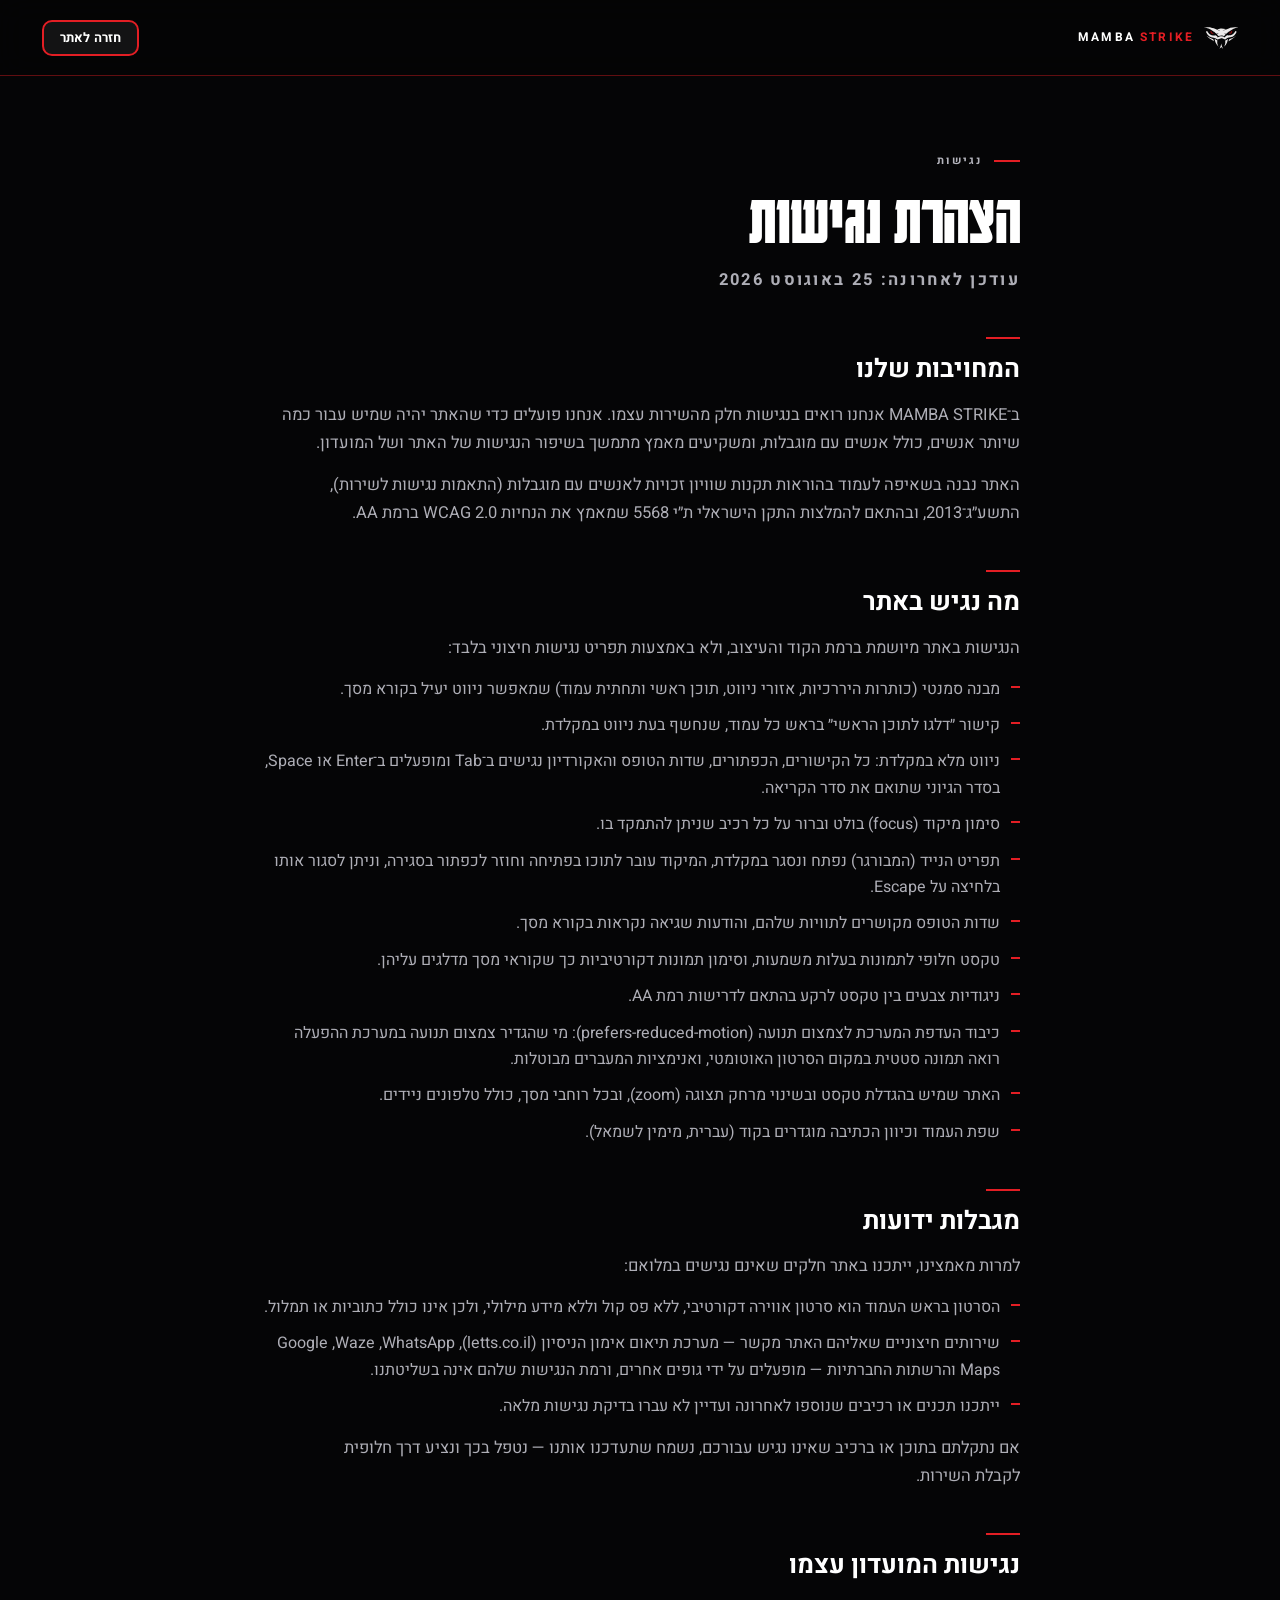
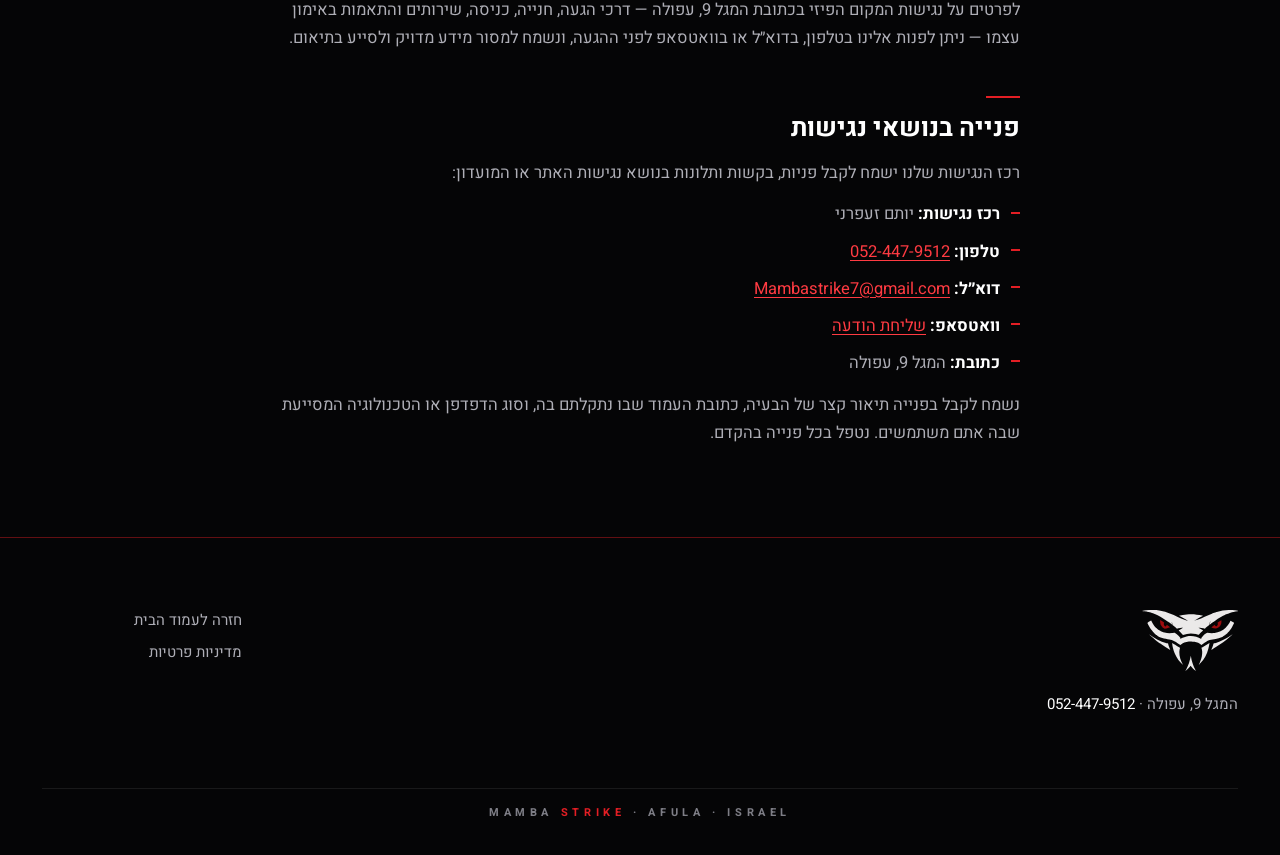
==== commit 1467e175: "Client decisions: drop krav maga from the bio, state the trial price, add an a11y email - #coach: re" ====
--- a/accessibility.html
+++ b/accessibility.html
@@ -12,7 +12,7 @@
 <link rel="preconnect" href="https://fonts.googleapis.com">
 <link rel="preconnect" href="https://fonts.gstatic.com" crossorigin>
 <link rel="stylesheet" href="https://fonts.googleapis.com/css2?family=Karantina:wght@700&family=Heebo:wght@400;700;900&display=swap">
-<link rel="stylesheet" href="/styles/app.css?v=68">
+<link rel="stylesheet" href="/styles/app.css?v=69">
 </head>
 <body id="top" class="ms-splash-done">
 
@@ -62,13 +62,14 @@
     <p>אם נתקלתם בתוכן או ברכיב שאינו נגיש עבורכם, נשמח שתעדכנו אותנו — נטפל בכך ונציע דרך חלופית לקבלת השירות.</p>
 
     <h2>נגישות המועדון עצמו</h2>
-    <p>לפרטים על נגישות המקום הפיזי בכתובת המגל 9, עפולה — דרכי הגעה, חנייה, כניסה, שירותים והתאמות באימון עצמו — ניתן לפנות אלינו בטלפון או בוואטסאפ לפני ההגעה, ונשמח למסור מידע מדויק ולסייע בתיאום.</p>
+    <p>לפרטים על נגישות המקום הפיזי בכתובת המגל 9, עפולה — דרכי הגעה, חנייה, כניסה, שירותים והתאמות באימון עצמו — ניתן לפנות אלינו בטלפון, בדוא״ל או בוואטסאפ לפני ההגעה, ונשמח למסור מידע מדויק ולסייע בתיאום.</p>
 
     <h2>פנייה בנושאי נגישות</h2>
     <p>רכז הנגישות שלנו ישמח לקבל פניות, בקשות ותלונות בנושא נגישות האתר או המועדון:</p>
     <ul class="ms-legal-contact">
       <li><strong>רכז נגישות:</strong> יותם זעפרני</li>
       <li><strong>טלפון:</strong> <a href="tel:+972524479512" dir="ltr">052-447-9512</a></li>
+      <li><strong>דוא״ל:</strong> <a href="mailto:Mambastrike7@gmail.com" dir="ltr">Mambastrike7@gmail.com</a></li>
       <li><strong>וואטסאפ:</strong> <a href="https://wa.me/972524479512" target="_blank" rel="noopener">שליחת הודעה</a></li>
       <li><strong>כתובת:</strong> המגל 9, עפולה</li>
     </ul>
--- a/styles/app.css
+++ b/styles/app.css
@@ -1857,3 +1857,18 @@
   .ms-legal p{font-size:15.5px}
   .ms-legal li{font-size:15.5px}
 }
+
+/* ---- K · Trial price note (v69) ------------------------------------------
+   The trial is 50 ₪, credited on joining. Stated next to both primary
+   "קבע אימון ניסיון" buttons so the page confirms what the share card says. */
+.ms-price-note{
+  margin:14px 0 0;
+  font-family:var(--font-body);font-weight:700;
+  font-size:13px;line-height:1.5;letter-spacing:.01em;
+  color:var(--text-body);
+}
+.ms-hero-v2__cta + .ms-price-note{margin-top:16px}
+.ms-price-note--onred{margin-top:18px;color:rgba(255,255,255,.9)}
+@media (max-width:640px){
+  .ms-price-note{font-size:12.5px;margin-top:12px}
+}
